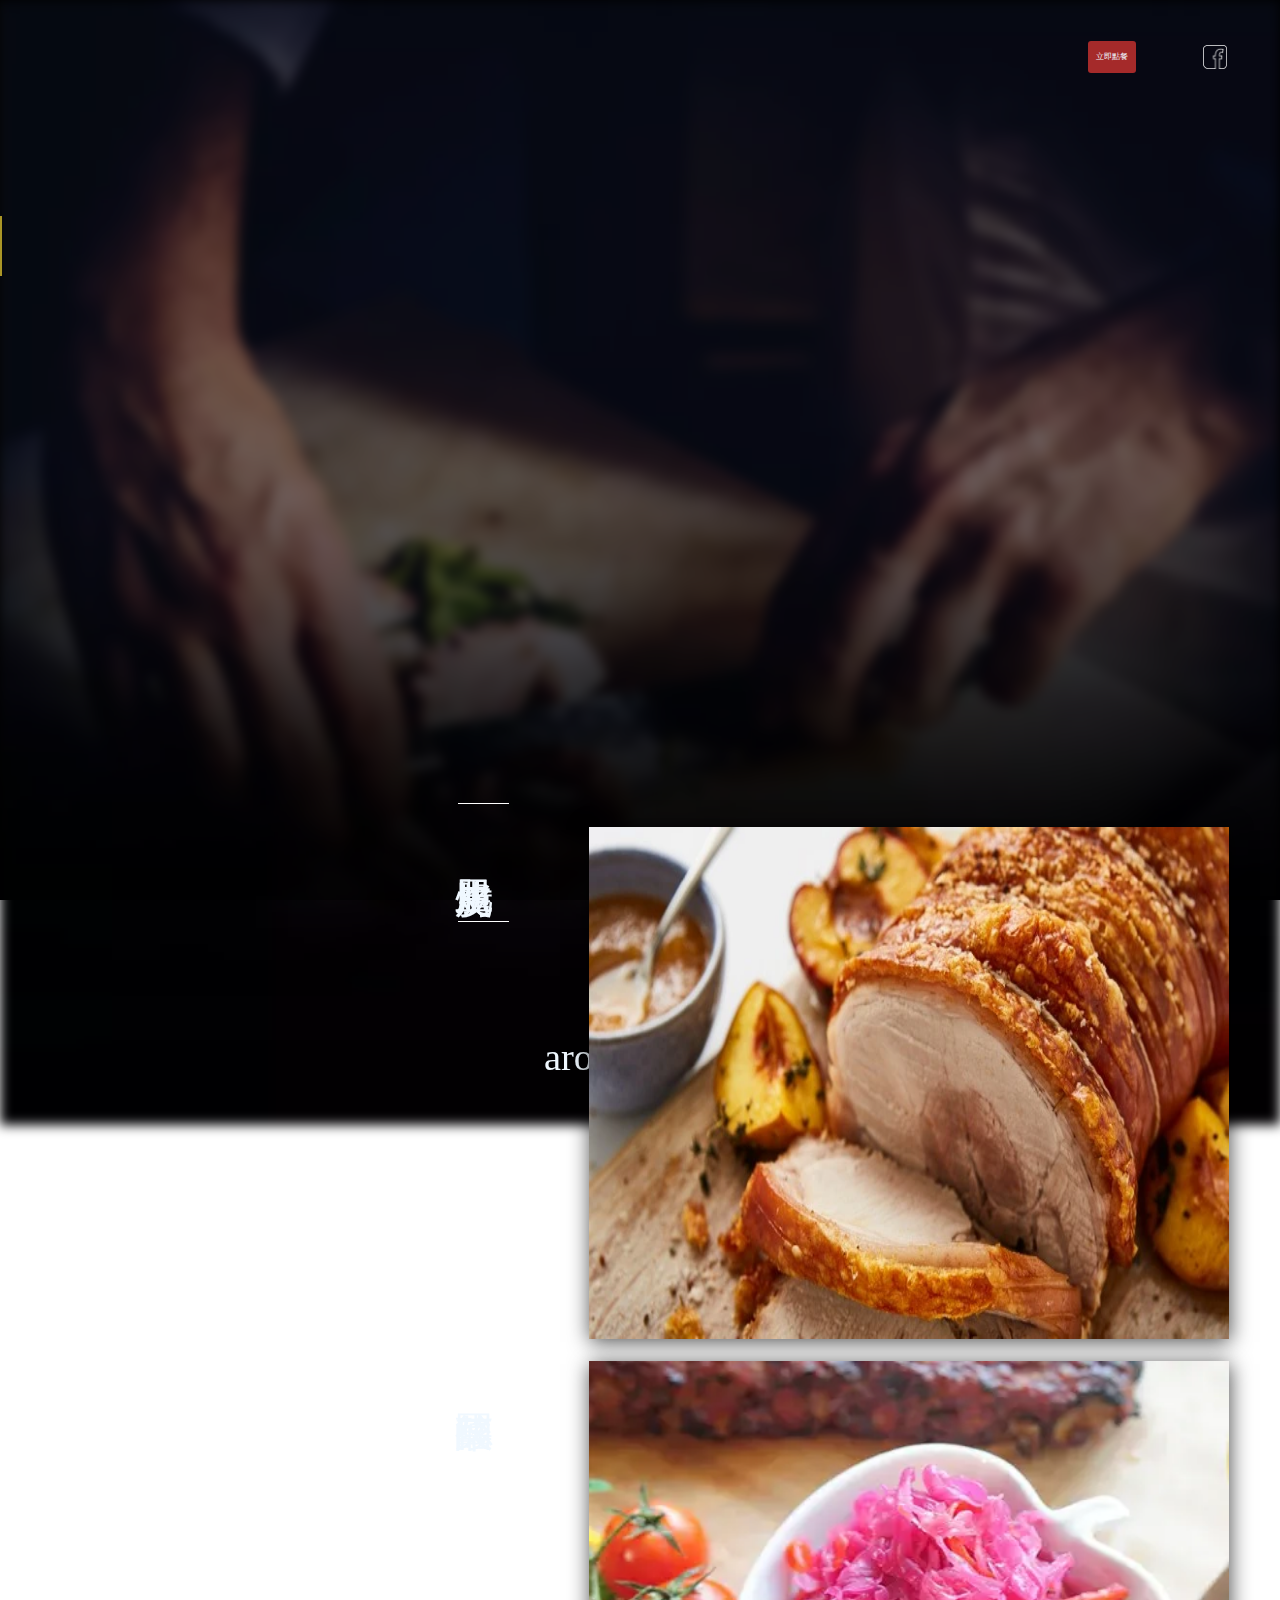
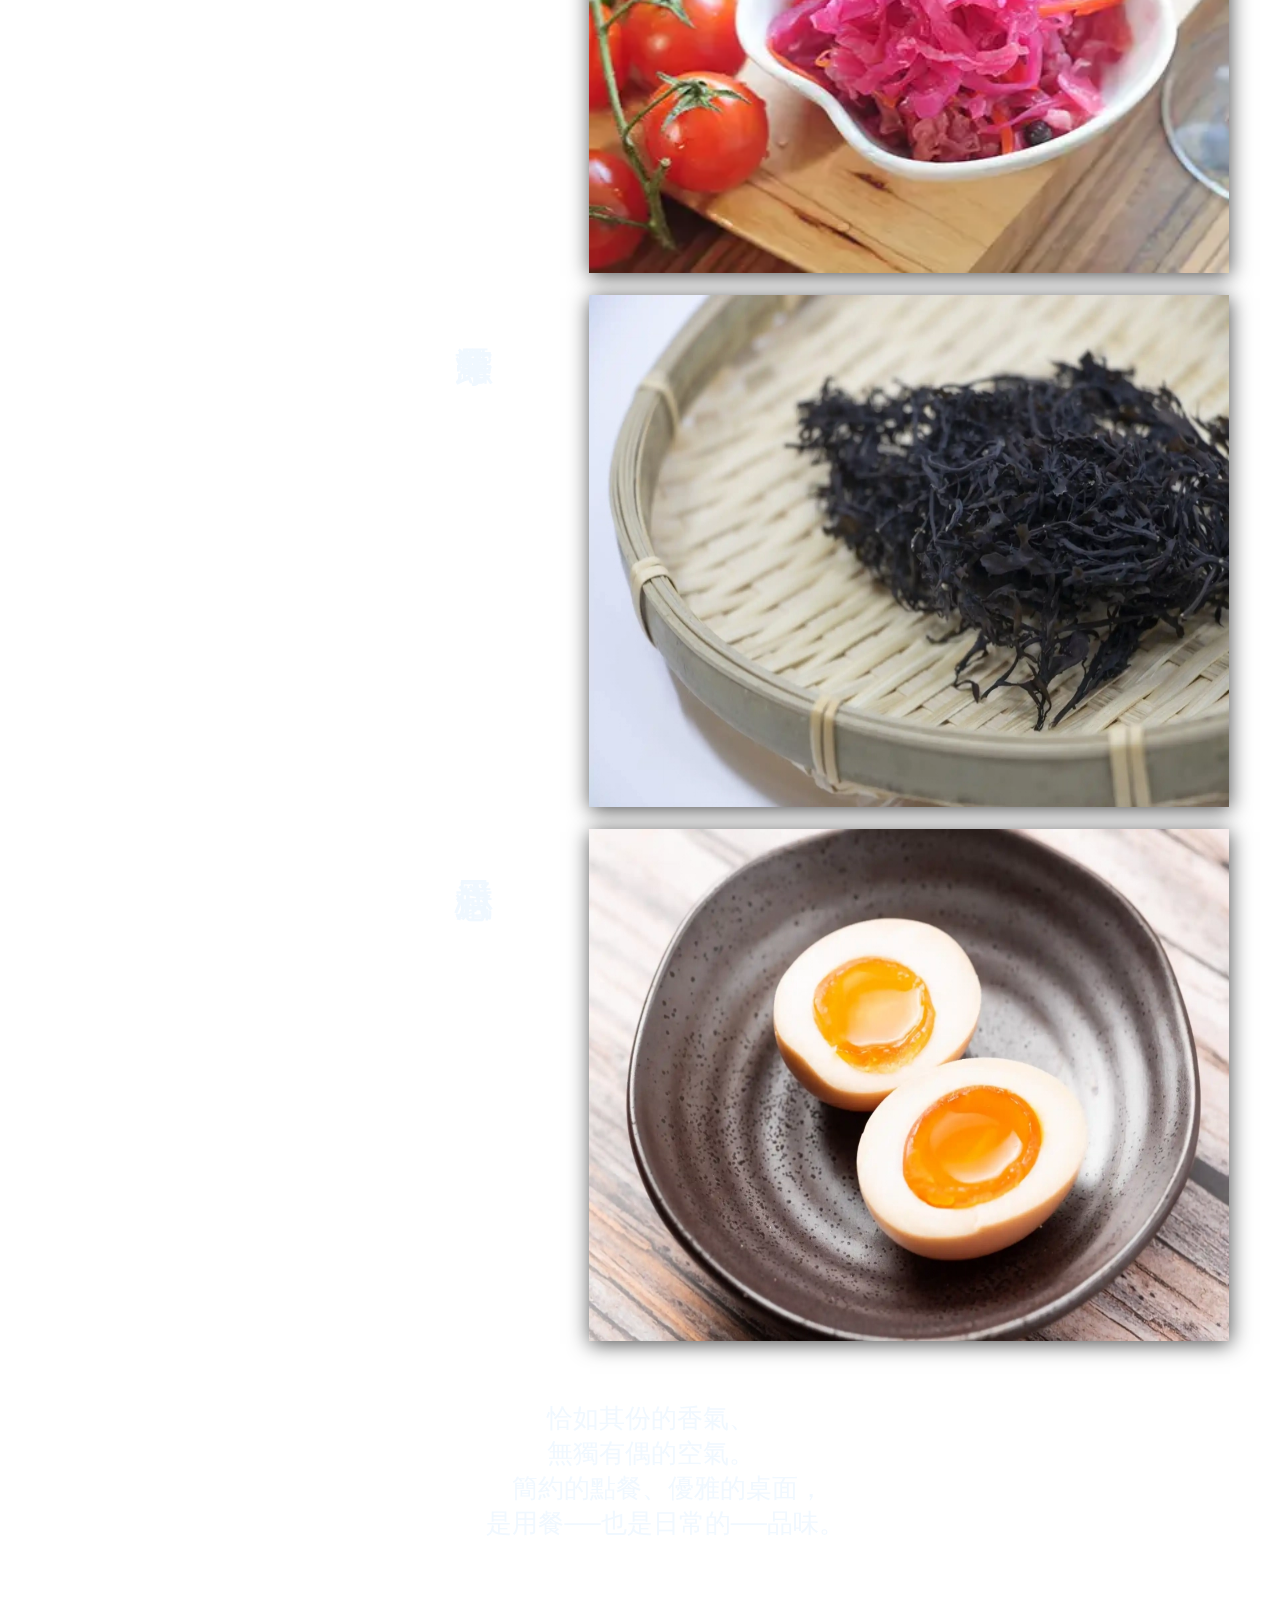
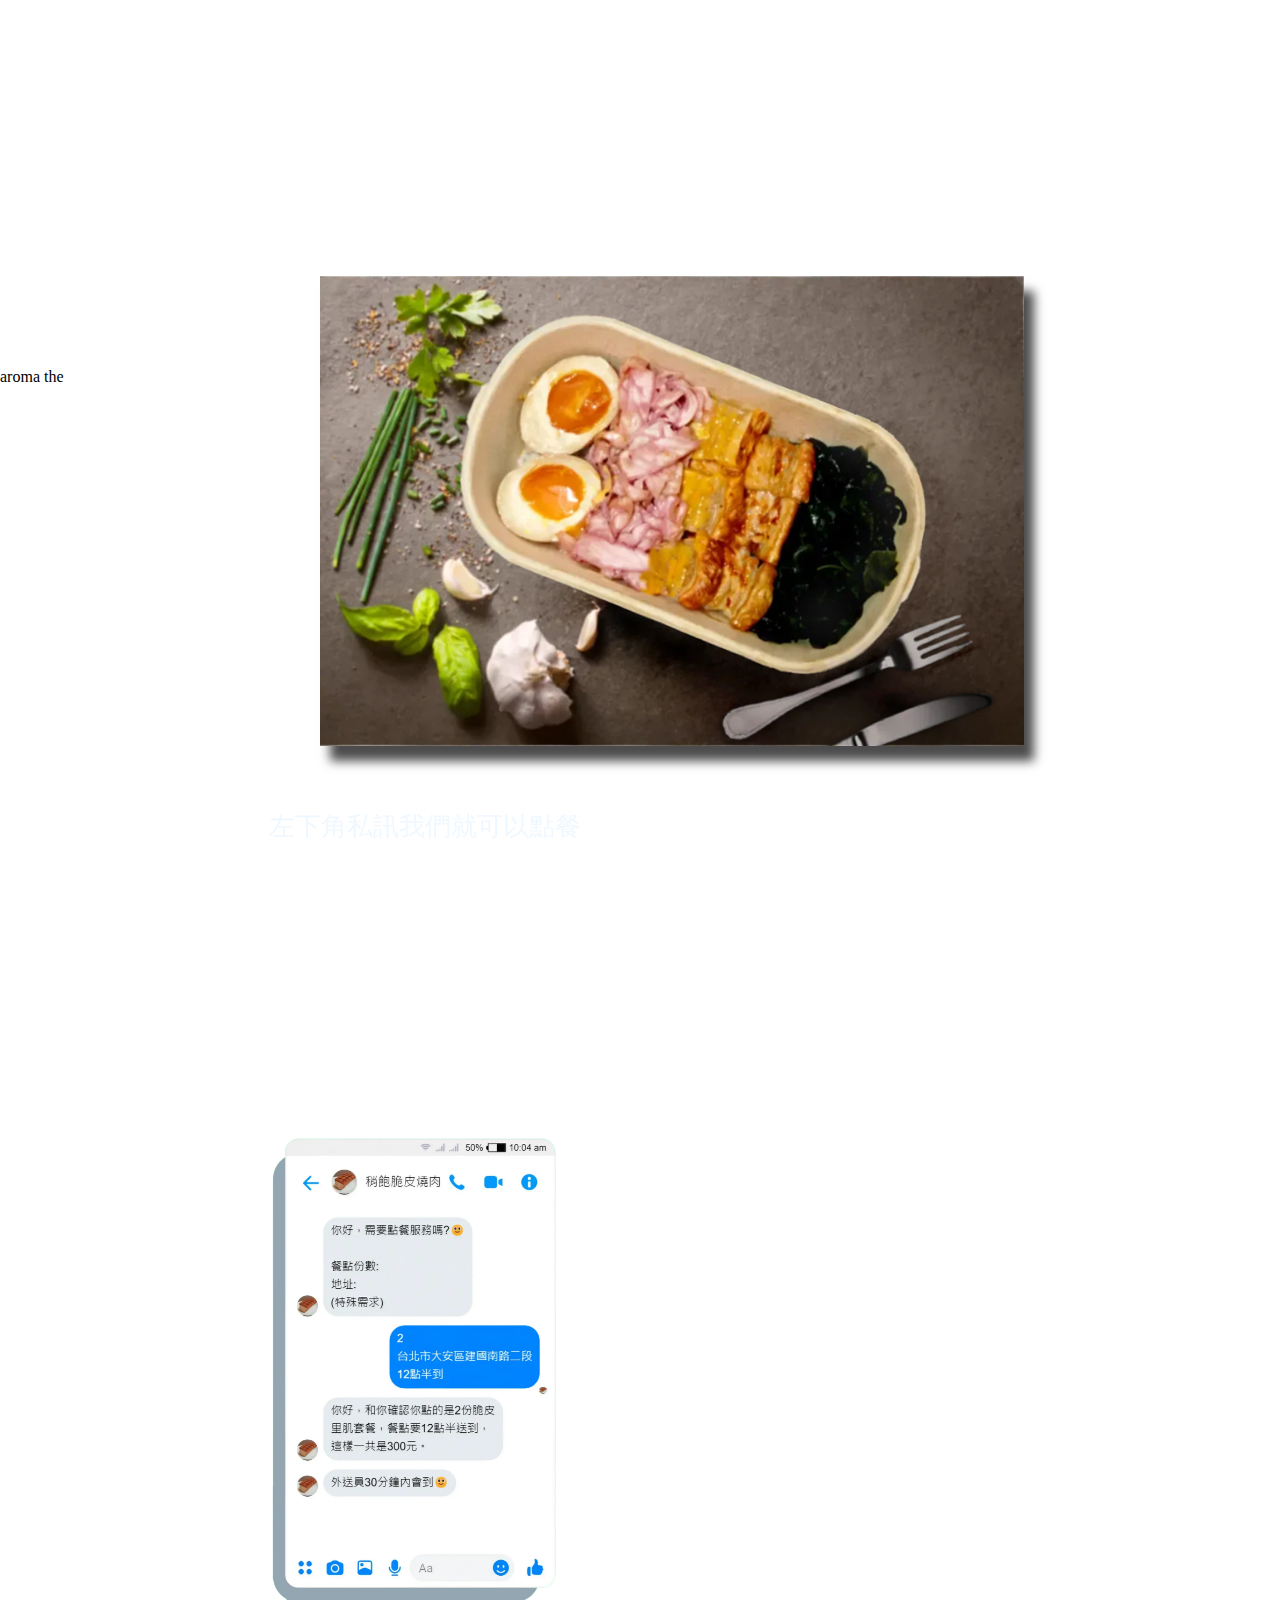
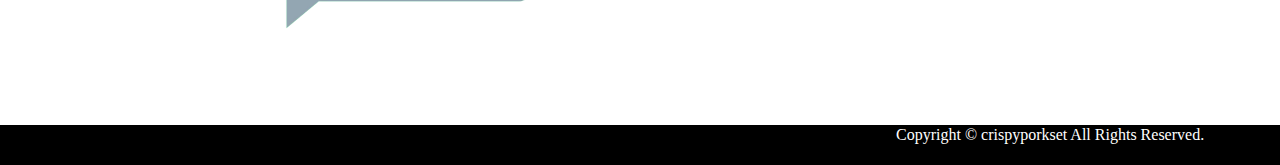
==== index copy.html @ cfdc76e2 "css index更改。原版都有備份" ====
<!DOCTYPE html>
<html lang="en">


<head>
    <!-- Google tag (gtag.js) -->
    <script async src="https://www.googletagmanager.com/gtag/js?id=G-239LN472TQ"></script>
    <script>
        window.dataLayer = window.dataLayer || [];
        function gtag() { dataLayer.push(arguments); }
        gtag('js', new Date());

        gtag('config', 'G-239LN472TQ');
    </script>

    <meta charset="UTF-8">
    <meta http-equiv="X-UA-Compatible" content="IE=edge">
    <meta name="viewport" content="width=device-width, initial-scale=1.0">
    <meta name="description" content="三十分鐘內外送到府，讓每個客人都可以享用剛出爐的完美金黃脆皮燒肉!">
    <meta name="viewport" content="height=device-height, 
                      width=device-width, initial-scale=1.0, 
                      minimum-scale=1.0, maximum-scale=1.0, 
                      user-scalable=no, target-densitydpi=device-dpi">
    <!-- 這一大串是因為chrome會讓position fixed的圖片還是會隨著上下滾輪稍微移動一點點、寬度縮到比較小(小於700左右)的時候，上下會有空白。但明明img的長寬已經跟設備的長寬等大，應該要占滿整個畫面。
                        https://stackoverflow.com/questions/44679794/position-fixed-on-chrome-mobile-causing-element-to-move-on-scroll-up-down/51322362#51322362?newreg=ccca2ba641424c5098dd310e383a976b -->
    <title>稍飽脆皮燒肉</title>0
    <link rel="Shortcut icon" href="./網頁標題ICON.png" type="image/x-icon" />
    <link rel="stylesheet" href="./style copy.css">
    <script src="scroll_timeline.js" type="module"></script>


</head>

<body>
    <!-- Messenger 洽談外掛程式 Code -->
    <div id="fb-root"></div>

    <!-- Your 洽談外掛程式 code -->
    <div id="fb-customer-chat" class="fb-customerchat">
    </div>

    <script>
        var chatbox = document.getElementById('fb-customer-chat');
        chatbox.setAttribute("page_id", "102118339478714");
        chatbox.setAttribute("attribution", "biz_inbox");
    </script>

    <!-- Your SDK code -->
    <script>
        window.fbAsyncInit = function () {
            FB.init({
                xfbml: true,
                version: 'v17.0'
            });
        };

        (function (d, s, id) {
            var js, fjs = d.getElementsByTagName(s)[0];
            if (d.getElementById(id)) return;
            js = d.createElement(s); js.id = id;
            js.src = 'https://connect.facebook.net/zh_TW/sdk/xfbml.customerchat.js';
            fjs.parentNode.insertBefore(js, fjs);
        }(document, 'script', 'facebook-jssdk'));
    </script>

    <section class="cover container">
        <img class=" bground_not_blur" id="ele_bg" src="./網頁bg.webp" alt="一位廚師站立著，雙手在砧板上精細的分切著台式燒肉">
    </section>
    <img class="show_logo1" src="./logo 全白.webp" id="ele_logo1"
        alt="燒肉餐廳的logo。是全白的。圖案則是一條簡單的s型的曲線呈舞動之勢，騰於兩圈漣漪之上。整體是一個單純乾淨的圖形，而型態卻隱含著動感。在動靜的制衡中呈現中華文化含蓄的美感、抑之顯之的訊息傳遞手法。">
    <div class="black_not_overlay" id="ele_overlay"></div>
    <div class="show_start_your_order_text" id="ele_start_your_order_text">餐點展示</div>


    <a href="https://www.facebook.com/crispyporkset">
        <img class="fbicon" src="./fb logo white.webp" alt="白色的幾何線條fb圖標，點擊這裡就可以連結至我們的粉專。"></button>
    </a>
    <a id="anchor_button" href="#the_order_page">
        <div class="anchor_button_order_page">立即點餐</div>
    </a>

    <div class="show_scroll_text_vertical" id="ele_scroll_text">scroll</div>
    <div class="pls_scroll_down" id="ele_downwardline"> </div>


    <div class="parser"></div>

    <!--滑到這個地方，背景要套用不錯黑的overlay 透明度降低-->

    <section class="showcasetoptext container">
        <p class="showcase_toptext">aroma the</p>
        <div class="showcase_toptext_line"></div>
    </section>

    <section class="showcase container">
        <img class="showcase_pic" src="./豬里肌.webp" alt="溫暖的自然光灑在窗邊的砧板上。砧板上放著剛烤好分切的脆皮烤里肌，旁邊放著一碗咖啡色的燒肉沾醬與烤桃子。">
        <div class="showcase_text_line"></div>
        <p class="showcase_text">脆皮烤里肌</p>
        <div class="showcase_text_line2"></div>
        </div>



        <img class="showcase_pic" src="./水平裁切酸菜.webp" alt="艷粉色的德國酸菜盛在白色的器皿中勾起人的食慾。一旁擺設著表面晶瑩反光的一串番茄">
        <div class="showcase_text_line"></div>
        <p class="showcase_text">德國酸菜</p>
        <div class="showcase_text_line2"></div>
        </div>


        <img class="showcase_pic" src="./海帶芽.webp" alt="竹篩網上放著乾的海帶芽。白色的背景與之搭配，給人一種簡潔的感覺">
        <div class="showcase_text_line"></div>
        <p class="showcase_text">魚露海帶芽</p>
        <div class="showcase_text_line2"></div>
        </div>


        <img class="showcase_pic" src="./溏心蛋.webp" alt="木桌上黑色的釉烤陶碗盛裝著兩瓣醣心蛋，濃稠的蛋黃反射著光芒，看起來金黃可口。">
        <div class="showcase_text_line"></div>
        <p class="showcase_text">日式溏心蛋</p>
        <div class="showcase_text_line2"></div>
        </div>

    </section>

    <div class="parser1"></div>

    <section class="aroma_the container">
        <!--滑到這個地方，背景要套用全黑overlay，黑色的邊角弄柔和以過度-->
        <div class="aroma_the_page_tittle">aroma the</div>
        <p class="aroma_the_page_text">
            恰如其份的香氣、<br />
            無獨有偶的空氣。<br />
        </p>
        <p class="aroma_the_page_text2">
            簡約的點餐、優雅的桌面，<br />

        </p>

        <p class="aroma_the_page_text3">

            是用餐──也是日常的──品味。<br />
        </p>

    </section>

    <section class="wholeset container">
        <img class="whole_set_img" src="./組合10.webp"
            alt="高雅的純色灰石桌上擺著具有舒適觸感的木纖維餐盒。餐盒裡裝著上面展示過的所有料理，共同組成一個餐盒。由左到右分別是兩瓣溏心蛋、粉色的德國酸菜、兩排的切成片狀方便實用的脆皮燒肉、海帶芽。桌面上還擺設著、隨意地妝點著綠色的香料與幾瓣白色的大蒜。">
    </section>

    <div class="parser2"></div>

    <section class="orderpage container" id="the_order_page">

        <img class="messanger_example" src="./有對話泡泡的messanger.webp" width="43%"
            alt="透過展示一個messanger的對話紀錄來示範給客人應如何傳訊息點餐。點餐的範例是:2(份數)、台北市大安區建國南路二段(地址)、12點半到(特殊需求，沒有填時間會預設您想我們現點現送)">
        <div class="dm_us_to_order">左下角私訊我們就可以點餐</div>
        <div class="price_text">餐盒一份150$，免外送費。</div>

    </section>

    <div>
        <div class="foot">Copyright © crispyporkset All Rights Reserved.</div>
    </div>
</body>

</html>
---- style copy.css ----
* {
    margin: 0;
    padding: 0;
    scroll-behavior: smooth;
    max-width: 100%;

    /*讓跳轉anchor的時候是滑下去的 而不是直接跳轉*/
}

.container {}




/*ctrl + 滾輪的那種放大 是會很大程度影響排版的。 如果看到liverserver上面
有異樣，要記得先檢查放大比例是不是100。 不然程式碼調半天白搭。*/


/*refresh 幾次之後 每次refresh都會自動跳到anchor連結的order page。*/
/*重作logo 因為上下文字顏色不一樣 這次記得準備好方便調色的版本? 或至少黑白色都要做*/




.fb-customerchat {
    /*改位置資訊看起來是沒甚麼用。 可能還是只會依照fb的數據去改*/
    position: relative;
    left: 600px;
}

.cover {
    width: 100vw;
    max-width: 100%;
    height: 100vh;
    background-color: black;
    position: fixed;
    top: 0;

}


.bground_not_blur {
    width: 100vw;
    height: auto;
    opacity: 100%;
    position: fixed;
    top: 0vh;


    filter: blur(6px);
    animation-duration: 0.7s;
    animation-name: blur_out_bg;
    animation-fill-mode: forwards;
}

@keyframes blur_out_bg {
    from {
        filter: blur(6px);

    }

    to {
        filter: blur(0px);
    }
}

.bground_blur {
    width: 100vw;
    height: auto;
    position: fixed;
    top: 0;
    opacity: 100%;
    animation-duration: 0.6s;
    animation-name: blur_in_bg;
    animation-iteration-count: 1;
    animation-fill-mode: forwards;


    opacity: 100%;
    animation-duration: 0.6s;
    animation-name: blur_in_bg;
    animation-iteration-count: 1;
    animation-fill-mode: forwards;
}

@keyframes blur_in_bg {
    from {
        filter: blur(0px);

    }

    to {
        filter: blur(6px);
    }
}


.black_not_overlay {
    position: fixed;
    top: 0px;
    width: 100vw;
    height: 100vh;

    opacity: 50%;
    background-color: black;
    animation-name: fade_out_overlay;
    animation-duration: 0.7s;
    animation-delay: 90ms;
    animation-iteration-count: 1;
    animation-fill-mode: forwards;
}


@keyframes fade_out_overlay {
    from {
        opacity: 50%;

    }

    to {
        opacity: 0%;
    }
}

.black_overlay {
    position: fixed;
    top: 0;
    width: 100vw;
    height: 100vh;

    opacity: 0%;
    background-color: black;
    animation-name: fade_in_overlay;
    animation-duration: 0.5s;
    animation-delay: 50ms;
    animation-iteration-count: 1;
    animation-fill-mode: forwards;
}


@keyframes fade_in_overlay {
    from {
        opacity: 0%;

    }

    to {
        opacity: 50%;
    }
}



.show_logo1 {
    position: relative;
    width: 15vw;
    top: -4vw;
    left: -1vw;
    opacity: 0;
    animation-name: fade_in_logo1;
    animation-duration: 0.3s;
    animation-iteration-count: 1;
    animation-fill-mode: forwards;
}


@keyframes fade_in_logo1 {
    from {
        opacity: 0%;

    }

    to {
        opacity: 100%;
    }
}

.not_show_logo1 {
    position: relative;
    width: 15vw;
    top: -4vw;
    left: -1vw;
    animation-name: fade_out_logo1;
    animation-duration: 0.3s;
    animation-iteration-count: 1;
    animation-fill-mode: forwards;
}

@keyframes fade_out_logo1 {
    from {
        opacity: 100%;

    }

    to {
        opacity: 0%;
    }
}

@media screen and (max-width: 768px) {
    .show_logo1 {
        position: relative;
        width: 20vw;
        top: -4vw;
        left: -1vw;
        opacity: 0;
        animation-name: fade_in_logo1;
        animation-duration: 0.3s;
        animation-iteration-count: 1;
        animation-fill-mode: forwards;
    }

    @keyframes fade_in_logo1 {
        from {
            opacity: 0%;

        }

        to {
            opacity: 100%;
        }
    }

    .not_show_logo1 {
        position: relative;
        width: 20vw;
        top: -4vw;
        left: -1vw;
        animation-name: fade_out_logo1;
        animation-duration: 0.3s;
        animation-iteration-count: 1;
        animation-fill-mode: forwards;
    }

    @keyframes fade_out_logo1 {
        from {
            opacity: 100%;

        }

        to {
            opacity: 0%;
        }
    }
}



.fbicon {
    width: 3vw;
    position: fixed;
    top: 4.7vh;
    left: 94vw;
    z-index: 1;

    background-image: url(./Facebook徽標.png);

}



/*字體加粗一些會比較好看。可能是微軟正黑體? 或是直接加粗?*/
.anchor_button_order_page {
    width: 6vw;
    height: 3vw;
    background-color: brown;
    border-radius: 3px;
    position: fixed;
    top: 4.5vh;
    left: 85vw;
    font-size: 1.2vw;
    display: flex;
    justify-content: center;
    align-items: center;
    color: aliceblue;
    z-index: 2;



}

@media screen and (max-width:1280px) {
    .fbicon {
        width: 1.5rem;
        position: fixed;
        top: 5vh;
        left: 94vw;
        background-image: url(./Facebook徽標.png);

    }

    .anchor_button_order_page {
        width: 3rem;
        height: 2rem;
        background-color: brown;
        border-radius: 3px;
        position: fixed;
        top: 4.5vh;
        left: 85vw;
        font-size: 0.5rem;
        display: flex;
        justify-content: center;
        align-items: center;
        color: aliceblue;
        z-index: 20;
    }



}

.anchor_button_order_page:hover {
    color: #fff;
    background-color: #000
}




.show_start_your_order_text {
    position: absolute;
    top: 42.5%;
    left: 50%;
    transform: translate(-50%, -50%);
    color: rgb(252, 252, 252);
    font-size: 4.5vw;
    animation-name: fade_in_start_your_order_text;
    animation-duration: 0.3s;
    animation-iteration-count: 1;
    animation-fill-mode: forwards;
    opacity: 0%;

}



@keyframes fade_in_start_your_order_text {
    from {
        opacity: 0%;

    }

    to {
        opacity: 100%;
    }
}

.not_show_start_your_order_text {
    position: absolute;
    top: 42%;
    left: 50%;
    transform: translate(-50%, -50%);
    color: aliceblue;
    font-size: 4.5vw;
    animation-name: fade_out_start_your_order_text;
    animation-duration: 0.3s;
    animation-iteration-count: 1;
    animation-fill-mode: forwards;
    opacity: 0%;

}




@keyframes fade_out_start_your_order_text {
    from {
        opacity: 100%;

    }

    to {
        opacity: 0%;
    }
}




.pls_scroll_down {
    position: absolute;
    width: 1.5px;
    height: 60px;
    background-color: rgb(170, 150, 38);
    animation-name: going_downward;
    animation-duration: 1.3s;
    animation-delay: 90ms;
    animation-iteration-count: infinite;
}


@keyframes going_downward {
    0% {
        left: 49.3vw;
        bottom: 4%;
        opacity: 0%;
    }



    100% {
        left: 49.3vw;
        bottom: -80px;
        opacity: 100%;
    }
}

.pls_scroll_down_not_showed {
    position: absolute;
    width: 1.5px;
    height: 60px;
    background-color: rgb(170, 150, 38);
    animation-name: scroll_down_not_showed;
    animation-duration: 1.3s;
    animation-delay: 90ms;
    animation-iteration-count: 1;

}

@keyframes scroll_down_not_showed {
    0% {

        opacity: 100%;
    }



    100% {
        opacity: 0%;
    }
}


.show_scroll_text_vertical {
    writing-mode: vertical-lr;
    position: absolute;
    top: 85vh;
    left: 49.3vw;
    transform: translate(-50%, 0%);
    font-size: 1.5rem;

    letter-spacing: 2px;
    color: aliceblue;
    animation-name: show_scroll_text;
    animation-duration: 0.3s;
    animation-iteration-count: 1;
    animation-fill-mode: forwards;
    opacity: 0%;
}


@keyframes show_scroll_text {
    0% {

        opacity: 0%;
    }



    100% {

        opacity: 100%;
    }
}

.not_show_scroll_text_vertical {
    writing-mode: vertical-lr;
    position: absolute;
    top: 85vh;
    left: 49.3vw;
    transform: translate(-50%, 0%);
    font-size: 1.5rem;
    color: aliceblue;
    animation-name: not_show_scroll_text;
    animation-duration: 0.2s;
    animation-iteration-count: 1;
    animation-fill-mode: forwards;
}


@keyframes not_show_scroll_text {
    0% {

        opacity: 100%;
    }



    100% {

        opacity: 0%;
    }
}

.parser {
    padding-bottom: 50%;
}

.parser1 {
    padding-bottom: 45%;
}

/*showcase top text    aroma page text  +  tittle    left長度有問題*/
/*dm us to order也有讓水平需要多滑*/


.showcase_toptext {
    position: absolute;
    width: 500px;
    color: aliceblue;
    font-size: 3vw;
    left: 42.5%;
    top: 115vh;
}

.showcase_toptext_line {
    position: absolute;
    left: 47.2%;
    top: 123vh;
    width: 45px;
    height: 2px;
    background-color: white;

}




.showcase_pic {
    position: relative;
    width: 50vw;
    height: 40vw;
    left: 46vw;
    top: -5vh;
    margin-top: 1rem;
    box-shadow: 1px 3px 20px rgba(0, 0, 0, 0.7);
}

.showcase_text {
    writing-mode: vertical-lr;
    position: relative;
    left: 35vw;
    top: -60vh;
    color: aliceblue;
    font-size: 3vw;
    text-align: center;
}

.showcase_text_line {
    position: relative;
    left: 35.8vw;
    top: -65vh;
    width: 4vw;
    height: 1px;
    background-color: white;

}

.showcase_text_line2 {
    position: relative;
    left: 35.8vw;
    top: -52vh;
    width: 4vw;
    height: 1px;
    background-color: white;
}
}






.aroma_the_page_tittle {

    font-size: 2.5vw;
    position: relative;
    width: 500px;
    top: -65vh;
    left: 44.5vw;
    color: aliceblue;
    padding-bottom: 15px;
}

.aroma_the_page_text {

    font-size: 2vw;
    width: 500px;
    position: relative;
    top: -65vh;
    left: 42.7vw;
    color: aliceblue;

}

.aroma_the_page_text2 {

    font-size: 2vw;
    width: 500px;
    position: relative;
    top: -65vh;
    left: 40vw;
    color: aliceblue;

}

.aroma_the_page_text3 {

    font-size: 2vw;
    width: 500px;
    position: relative;
    top: -65vh;
    left: 38vw;
    color: aliceblue;

}



.whole_set_img {

    /* Set up proportionate scaling */
    width: 55vw;
    height: auto;
    left: 25vw;
    top: -40vh;
    /* Set up positioning */
    position: relative;
    box-shadow: 10px 15px 10px rgba(0, 0, 0, 0.7);
    margin-top: 110px;

}

#the_order_page {
    position: relative;
    top: -100vh;
}



.dm_us_to_order {
    width: 50vw;
    /*我加了width的長度，這樣可以限制div不要突出到右邊，讓網頁需要往右滑*/
    font-size: 2vw;
    position: relative;
    top: 5vh;
    left: 21%;
    color: aliceblue;
}

.messanger_example {
    position: relative;
    top: 100vh;
    left: 11vw;
}



.price_text {
    position: relative;
    width: 30vw;
    top: 90vh;
    left: 32%;
    font-size: 1.5vw;
    color: #fff;

}

.foot {
    position: relative;
    top: 0vh;
    width: 100vw;
    height: 40px;
    background-color: #000;
    color: #fff;
    text-indent: 70vw;
    line-height: 20px;

}



@media screen and (max-width: 768px) {
    .showcase_pic {
        position: relative;
        width: 50vw;
        height: 40vw;
        left: 46vw;
        top: 80vh;
        margin-top: 1rem;
        box-shadow: 1px 3px 20px rgba(0, 0, 0, 0.7);
    }

    .showcase_text {
        writing-mode: vertical-lr;
        position: relative;
        left: 35vw;
        top: 66vh;
        color: aliceblue;
        font-size: 3vw;
        text-align: center;
    }

    .showcase_text_line {
        position: relative;
        left: 35.1vw;
        top: 65vh;
        width: 4vw;
        height: 1px;
        background-color: white;

    }

    .showcase_text_line2 {
        position: relative;
        left: 35.1vw;
        top: 68vh;
        width: 4vw;
        height: 1px;
        background-color: white;
    }

    .aroma_the_page_tittle {

        font-size: 2.5vw;
        position: relative;
        width: 500px;
        top: 65vh;
        left: 44.5vw;
        color: aliceblue;
        padding-bottom: 15px;
    }

    .aroma_the_page_text {

        font-size: 2vw;
        width: 500px;
        position: relative;
        top: 65vh;
        left: 42.7vw;
        color: aliceblue;

    }

    .aroma_the_page_text2 {

        font-size: 2vw;
        width: 500px;
        position: relative;
        top: 65vh;
        left: 40vw;
        color: aliceblue;

    }

    .aroma_the_page_text3 {

        font-size: 2vw;
        width: 500px;
        position: relative;
        top: 65vh;
        left: 38vw;
        color: aliceblue;

    }



    .whole_set_img {

        /* Set up proportionate scaling */
        width: 55vw;
        height: auto;
        left: 25vw;
        top: 70vh;
        /* Set up positioning */
        position: relative;
        box-shadow: 10px 15px 10px rgba(0, 0, 0, 0.7);
        margin-top: 110px;

    }

    #the_order_page {
        position: relative;
        top: -100vh;
    }



    .dm_us_to_order {
        width: 50vw;
        /*我加了width的長度，這樣可以限制div不要突出到右邊，讓網頁需要往右滑*/
        font-size: 2vw;
        position: relative;
        top: 172vh;
        left: 21%;
        color: aliceblue;
    }

    .messanger_example {
        position: relative;
        top: 200vh;
        left: 11vw;
    }

    .price_text {
        position: relative;
        width: 30vw;
        top: 197vh;
        left: 32%;
        font-size: 1.5vw;
        color: #fff;

    }

    .foot {
        position: relative;
        top: 110vh;
        width: 100vw;
        height: 40px;
        background-color: #000;
        color: #fff;
        text-indent: 50vw;
        line-height: 20px;

    }
}

/*11111111111111
11111111111111
11111111111111
11111111111111
11111111111111
11111111111111*/
/*如果顯示上看起來有問題，但是圖片的數據又正常，可以試著點兩下(重開)那個"裝置模擬"的按鈕(變成手機尺寸)，或者ctrl+/- 調整放大比率*/
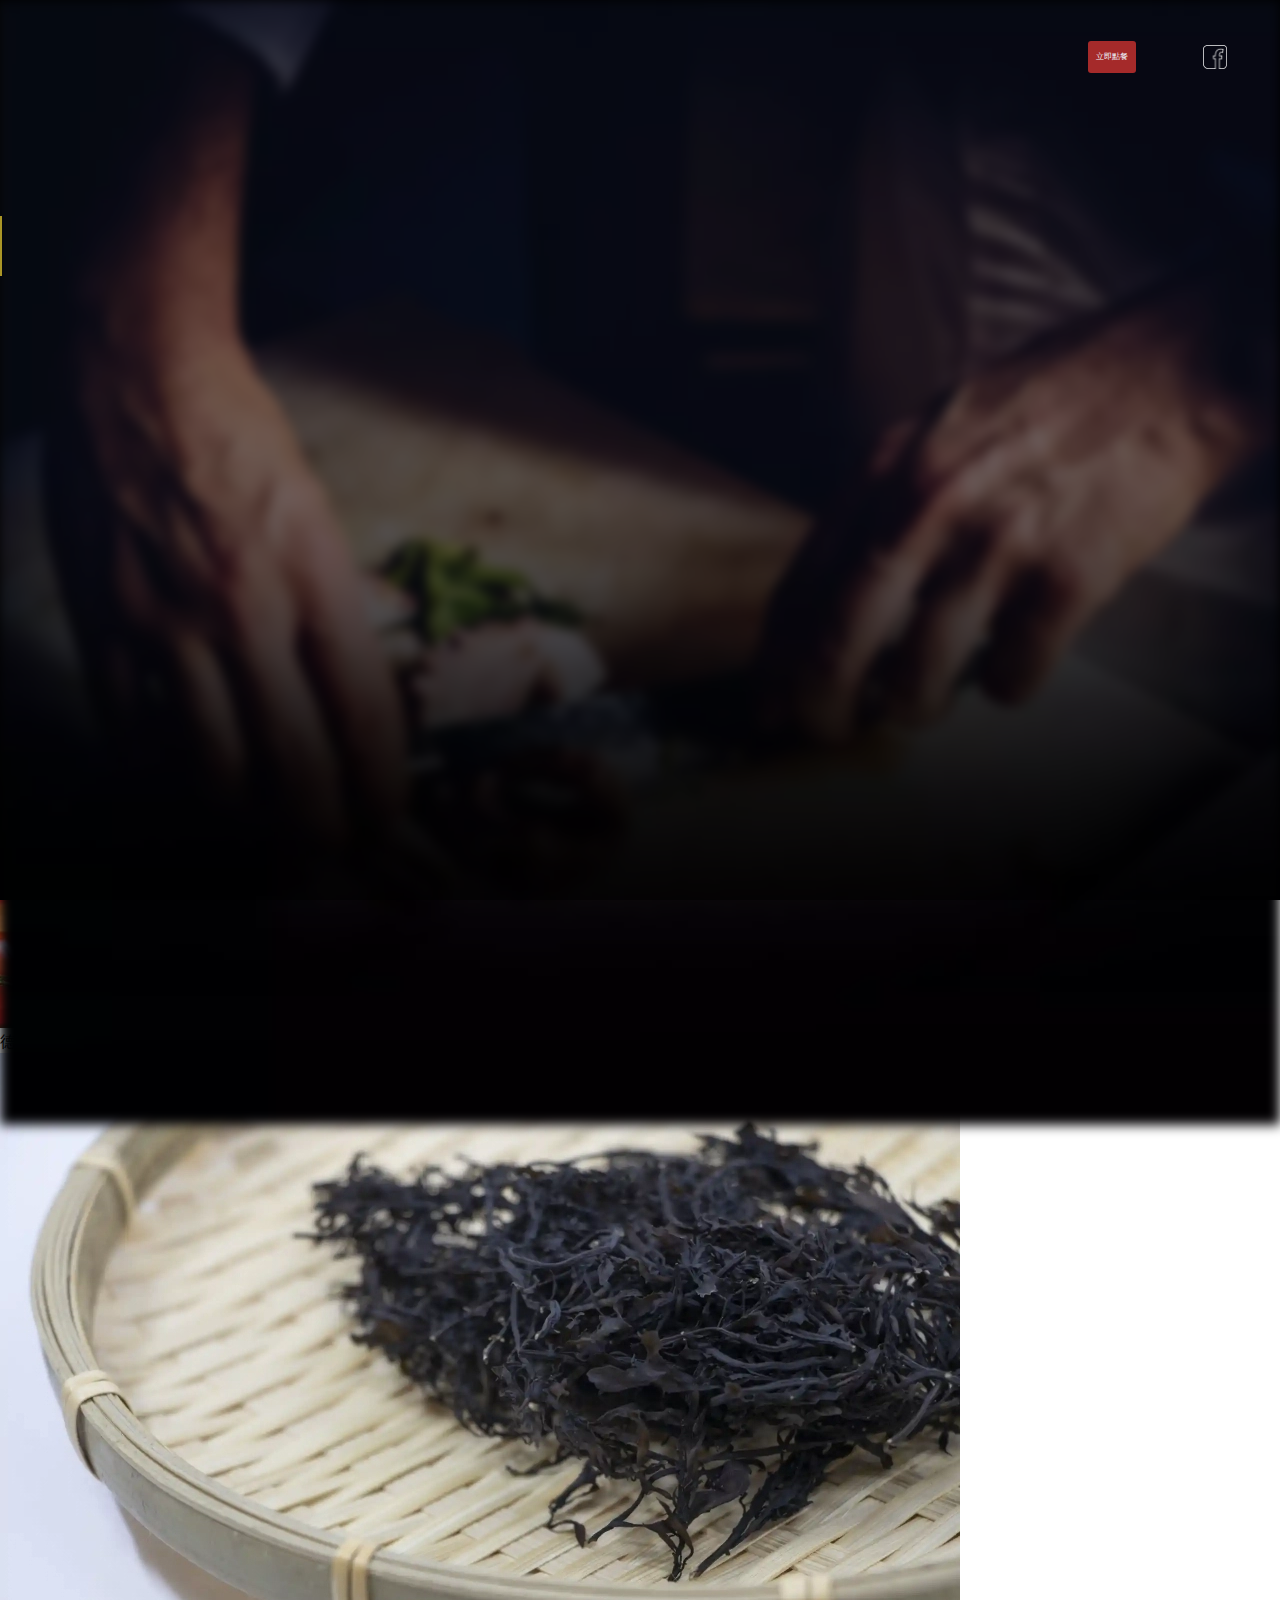
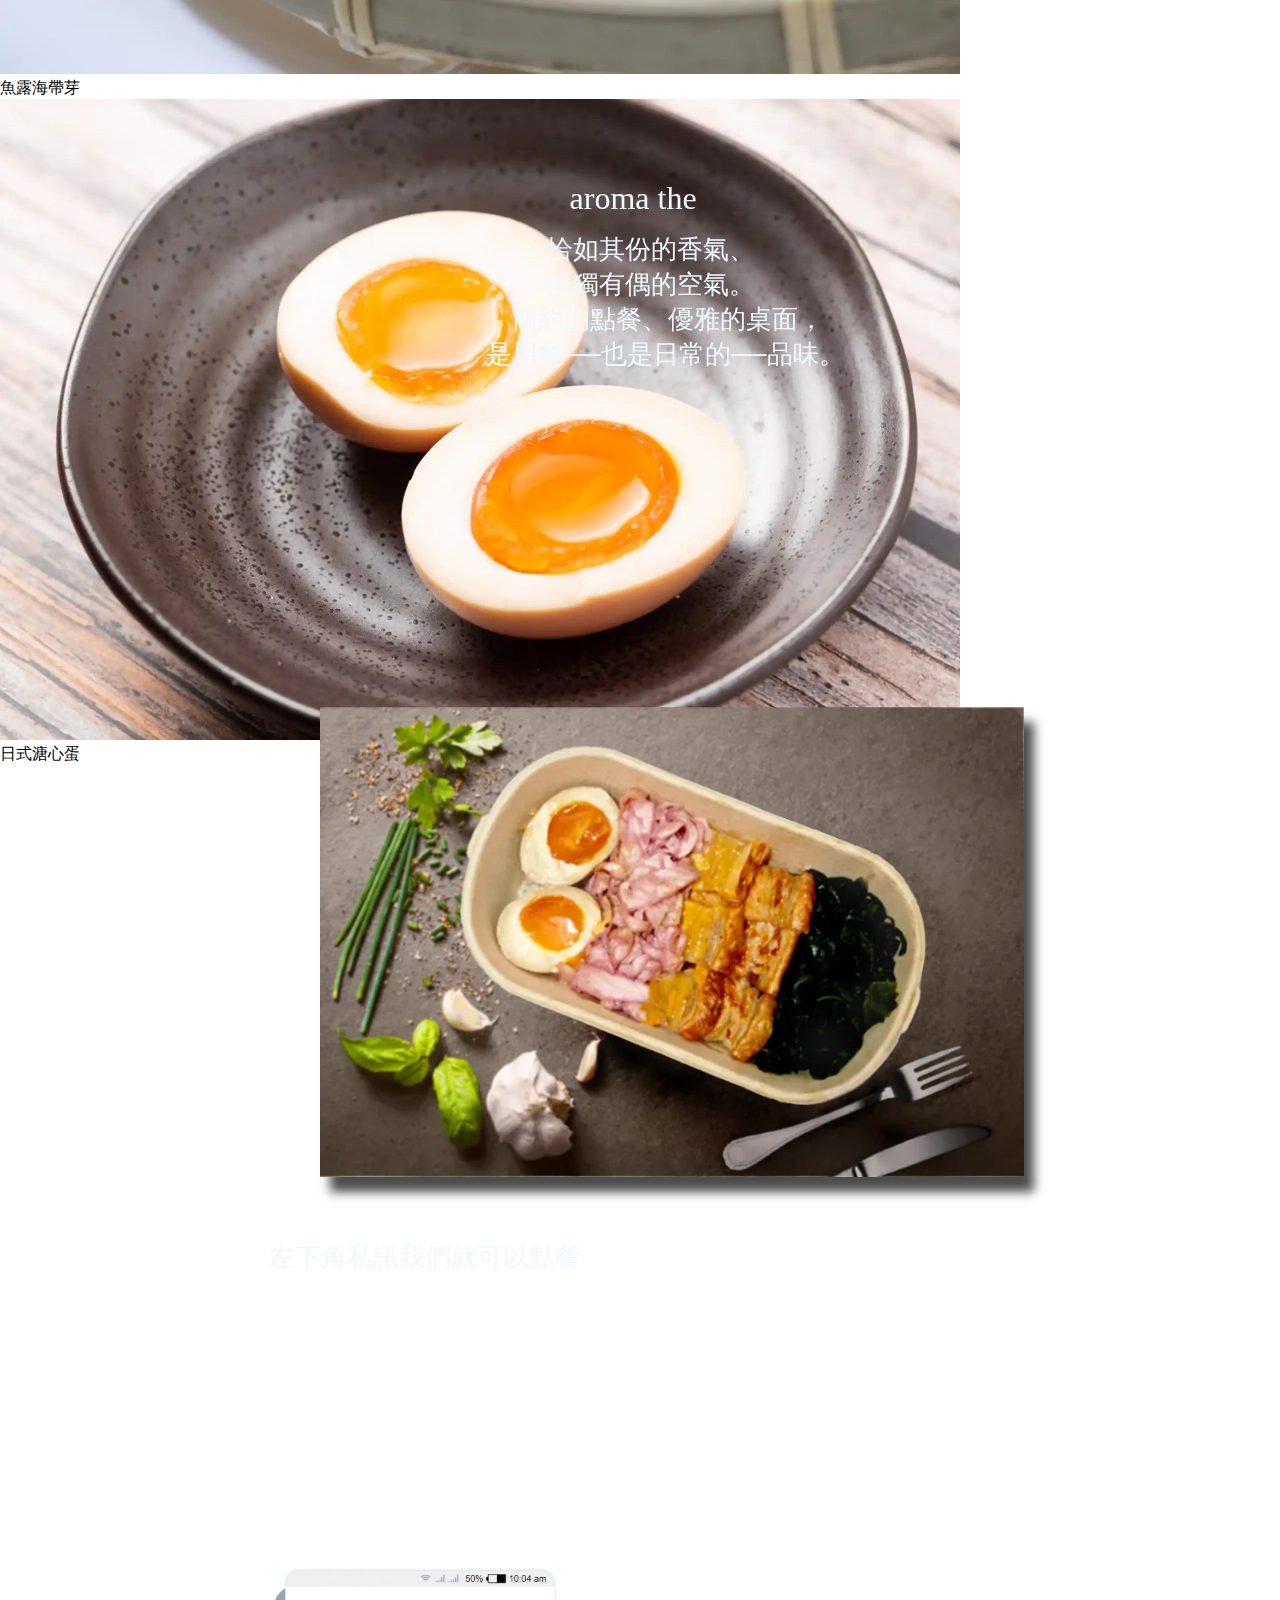
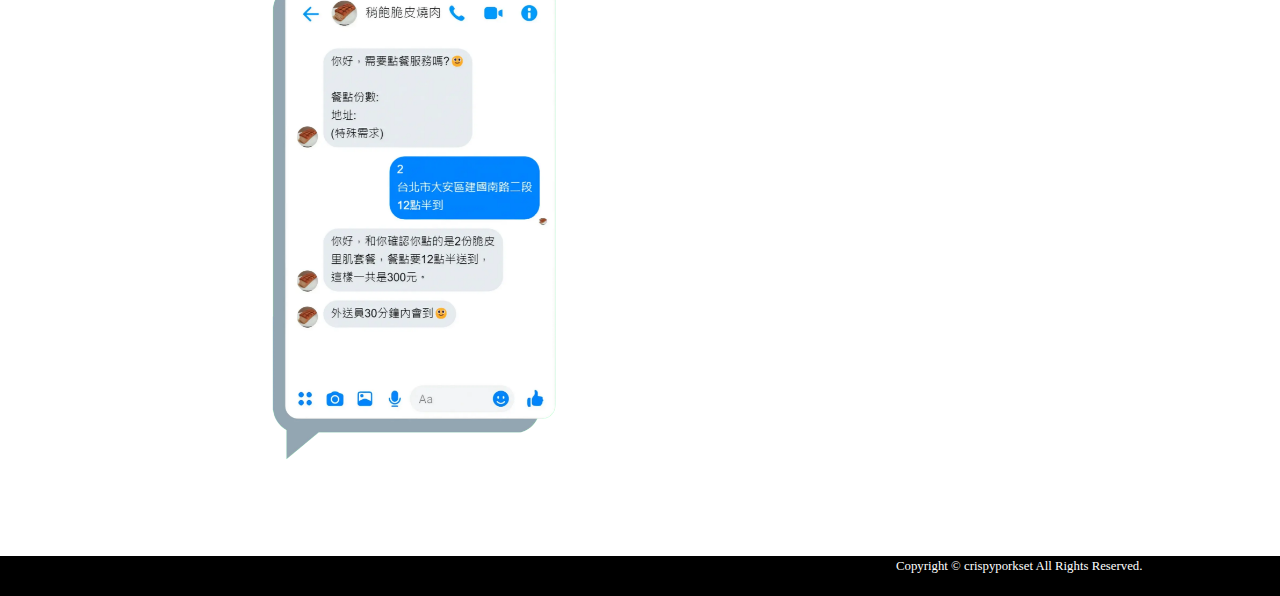
==== commit f1d6fd0a: "1" ====
--- a/index copy.html
+++ b/index copy.html
@@ -13,6 +13,7 @@
         gtag('config', 'G-239LN472TQ');
     </script>
 
+
     <meta charset="UTF-8">
     <meta http-equiv="X-UA-Compatible" content="IE=edge">
     <meta name="viewport" content="width=device-width, initial-scale=1.0">
@@ -24,7 +25,9 @@
     <!-- 這一大串是因為chrome會讓position fixed的圖片還是會隨著上下滾輪稍微移動一點點、寬度縮到比較小(小於700左右)的時候，上下會有空白。但明明img的長寬已經跟設備的長寬等大，應該要占滿整個畫面。
                         https://stackoverflow.com/questions/44679794/position-fixed-on-chrome-mobile-causing-element-to-move-on-scroll-up-down/51322362#51322362?newreg=ccca2ba641424c5098dd310e383a976b -->
     <title>稍飽脆皮燒肉</title>0
-    <link rel="Shortcut icon" href="./網頁標題ICON.png" type="image/x-icon" />
+
+    <link rel="Shortcut" href="./title-icon.webp" type="image/x-icon" />
+
     <link rel="stylesheet" href="./style copy.css">
     <script src="scroll_timeline.js" type="module"></script>
 
--- a/style copy.css
+++ b/style copy.css
@@ -4,11 +4,19 @@
     scroll-behavior: smooth;
     max-width: 100%;
 
+
+
     /*讓跳轉anchor的時候是滑下去的 而不是直接跳轉*/
 }
 
+body,
+html {
+    overflow-x: hidden;
+}
+
+/*一般正常用maxwidth100%就可以處理overflow。上面那段是針對手機板的x-overflow*/
+
 .container {}
-
 
 
 
@@ -492,78 +500,130 @@
     }
 }
 
-.parser {
-    padding-bottom: 50%;
-}
-
-.parser1 {
-    padding-bottom: 45%;
-}
-
-/*showcase top text    aroma page text  +  tittle    left長度有問題*/
-/*dm us to order也有讓水平需要多滑*/
-
-
-.showcase_toptext {
-    position: absolute;
-    width: 500px;
-    color: aliceblue;
-    font-size: 3vw;
-    left: 42.5%;
-    top: 115vh;
-}
-
-.showcase_toptext_line {
-    position: absolute;
-    left: 47.2%;
-    top: 123vh;
-    width: 45px;
-    height: 2px;
-    background-color: white;
-
-}
-
-
-
-
-.showcase_pic {
-    position: relative;
-    width: 50vw;
-    height: 40vw;
-    left: 46vw;
-    top: -5vh;
-    margin-top: 1rem;
-    box-shadow: 1px 3px 20px rgba(0, 0, 0, 0.7);
-}
-
-.showcase_text {
-    writing-mode: vertical-lr;
-    position: relative;
-    left: 35vw;
-    top: -60vh;
-    color: aliceblue;
-    font-size: 3vw;
-    text-align: center;
-}
-
-.showcase_text_line {
-    position: relative;
-    left: 35.8vw;
-    top: -65vh;
-    width: 4vw;
-    height: 1px;
-    background-color: white;
-
-}
-
-.showcase_text_line2 {
-    position: relative;
-    left: 35.8vw;
-    top: -52vh;
-    width: 4vw;
-    height: 1px;
-    background-color: white;
-}
+@media screen and (max-width:768px) {
+    .show_scroll_text_vertical {
+        writing-mode: vertical-lr;
+        position: absolute;
+        top: 80vh;
+        left: 49.3vw;
+        transform: translate(-50%, 0%);
+        font-size: 1.5rem;
+
+        letter-spacing: 2px;
+        color: aliceblue;
+        animation-name: show_scroll_text;
+        animation-duration: 0.3s;
+        animation-iteration-count: 1;
+        animation-fill-mode: forwards;
+        opacity: 0%;
+    }
+
+
+
+    .not_show_scroll_text_vertical {
+        writing-mode: vertical-lr;
+        position: absolute;
+        top: 80vh;
+        left: 49.3vw;
+        transform: translate(-50%, 0%);
+        font-size: 1.5rem;
+        color: aliceblue;
+        animation-name: not_show_scroll_text;
+        animation-duration: 0.2s;
+        animation-iteration-count: 1;
+        animation-fill-mode: forwards;
+    }
+
+    @keyframes going_downward {
+        0% {
+            left: 49.3vw;
+            bottom: 8%;
+            opacity: 100%;
+        }
+
+
+
+        100% {
+            left: 49.3vw;
+            bottom: -20px;
+            opacity: 50%;
+        }
+
+
+    }
+
+    .parser {
+        padding-bottom: 50%;
+    }
+
+    .parser1 {
+        padding-bottom: 45%;
+    }
+
+    /*showcase top text    aroma page text  +  tittle    left長度有問題*/
+    /*dm us to order也有讓水平需要多滑*/
+
+
+    .showcase_toptext {
+        position: absolute;
+        width: 500px;
+        color: aliceblue;
+        font-size: 3vw;
+        left: 42.5%;
+        top: 115vh;
+    }
+
+    .showcase_toptext_line {
+        position: absolute;
+        left: 47.2%;
+        top: 123vh;
+        width: 45px;
+        height: 2px;
+        background-color: white;
+
+    }
+
+
+
+
+    .showcase_pic {
+        position: relative;
+        width: 50vw;
+        height: 40vw;
+        left: 46vw;
+        top: -5vh;
+        margin-top: 1rem;
+        box-shadow: 1px 3px 20px rgba(0, 0, 0, 0.7);
+    }
+
+    .showcase_text {
+        writing-mode: vertical-lr;
+        position: relative;
+        left: 35vw;
+        top: -60vh;
+        color: aliceblue;
+        font-size: 3vw;
+        text-align: center;
+    }
+
+    .showcase_text_line {
+        position: relative;
+        left: 35.8vw;
+        top: -65vh;
+        width: 4vw;
+        height: 1px;
+        background-color: white;
+
+    }
+
+    .showcase_text_line2 {
+        position: relative;
+        left: 35.8vw;
+        top: -52vh;
+        width: 4vw;
+        height: 1px;
+        background-color: white;
+    }
 }
 
 
@@ -673,6 +733,7 @@
     height: 40px;
     background-color: #000;
     color: #fff;
+    font-size: 1vw;
     text-indent: 70vw;
     line-height: 20px;
 
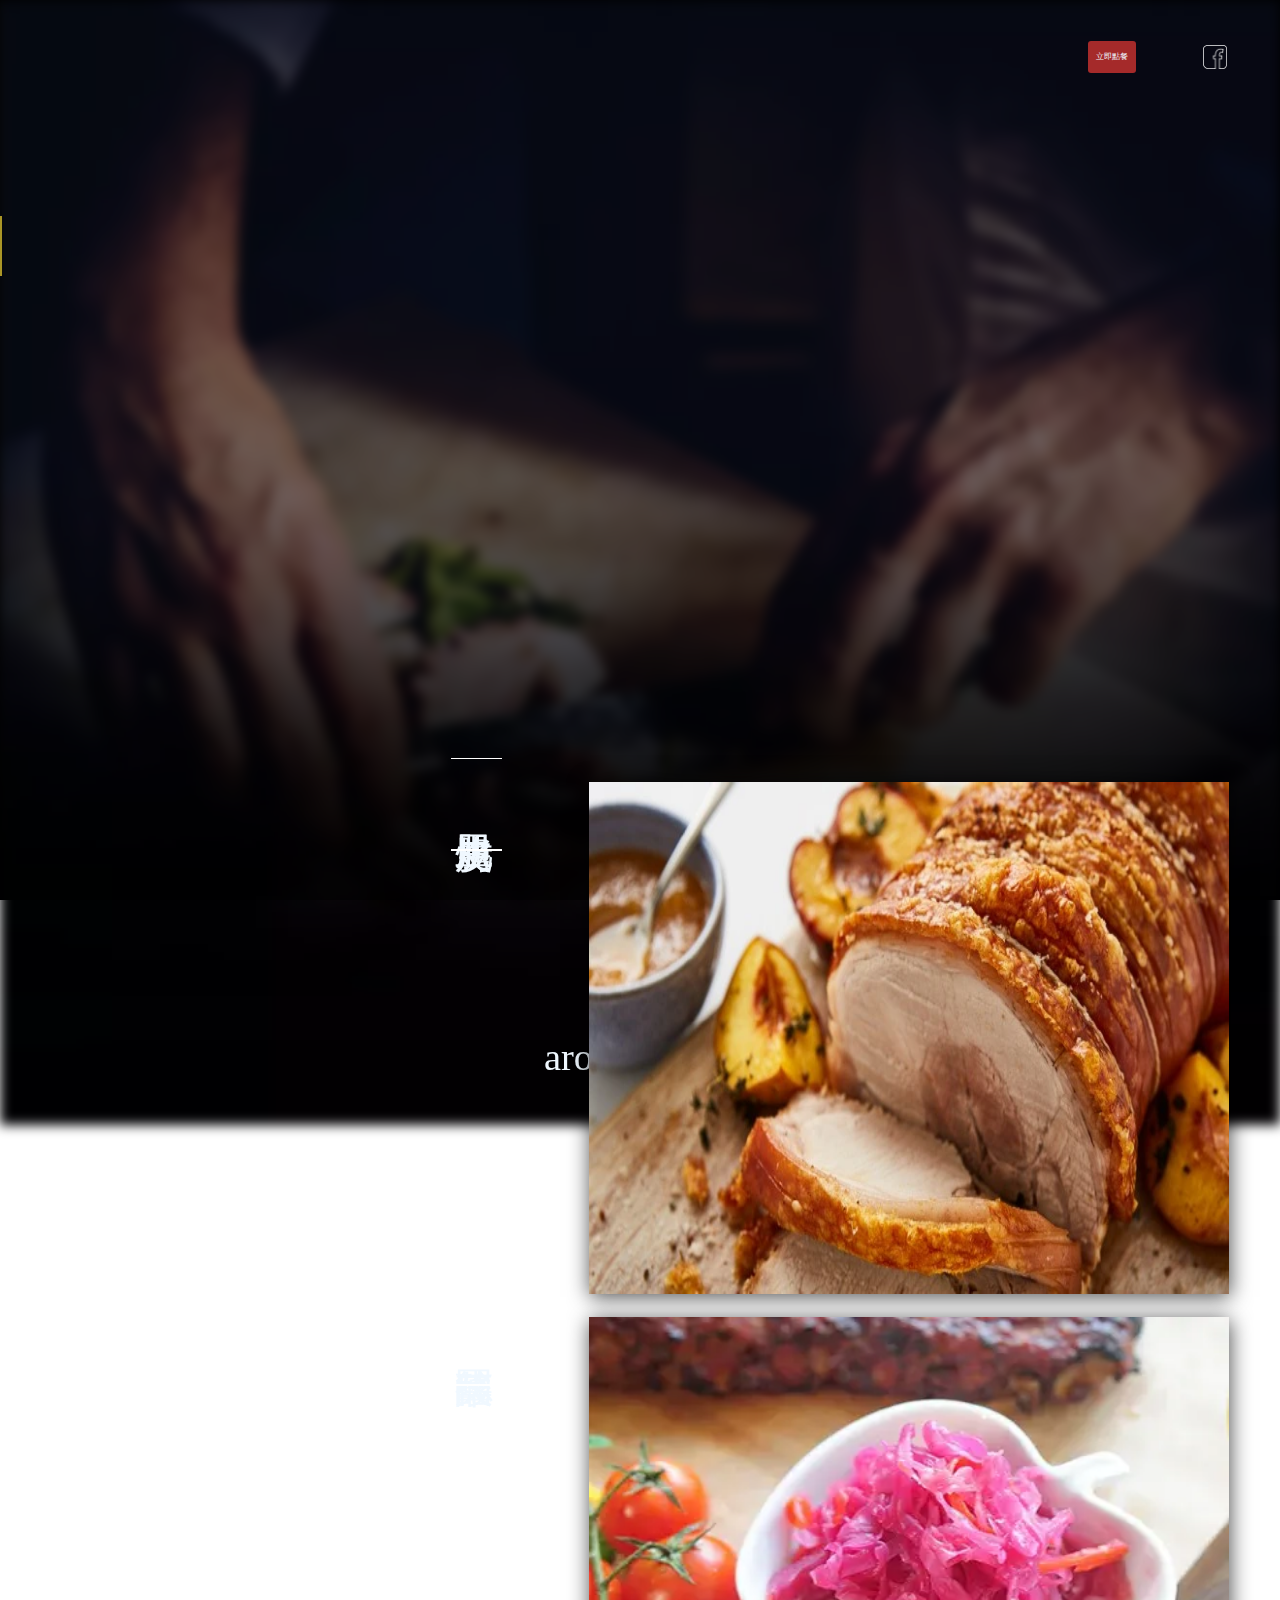
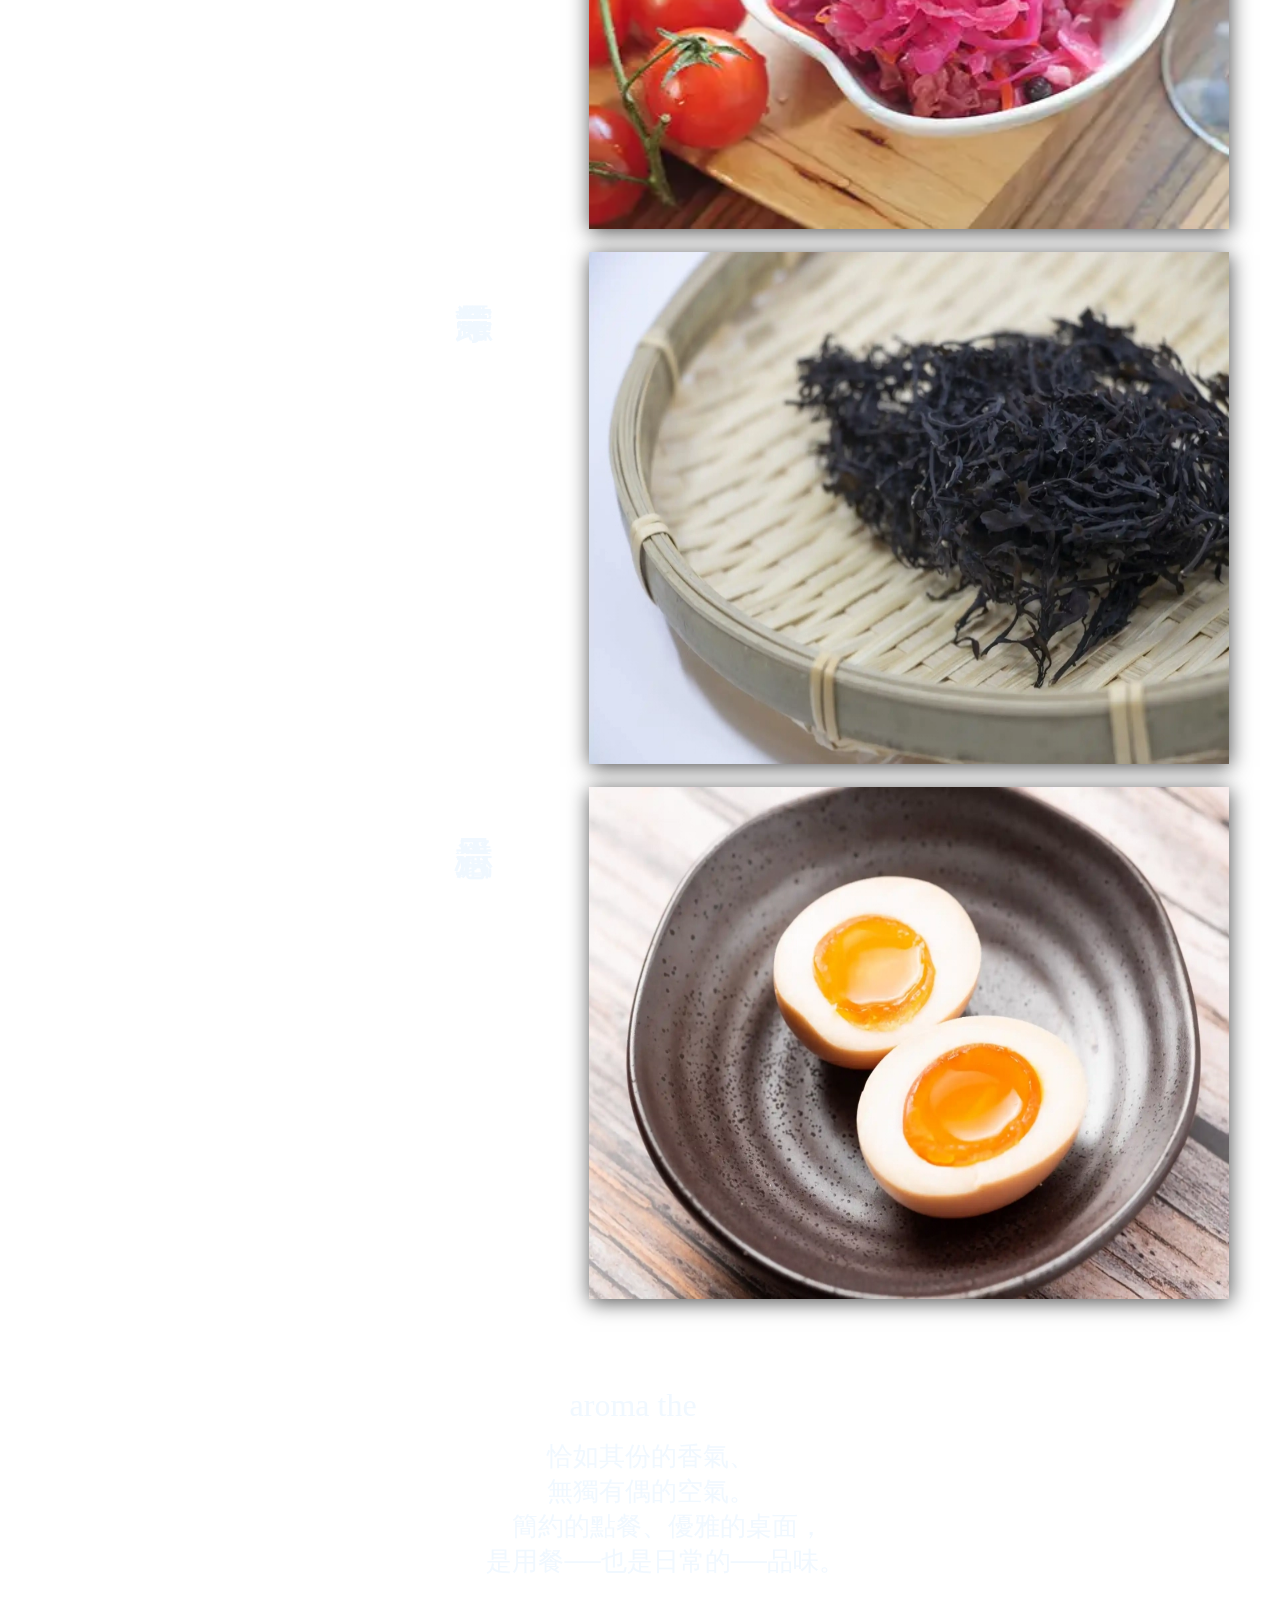
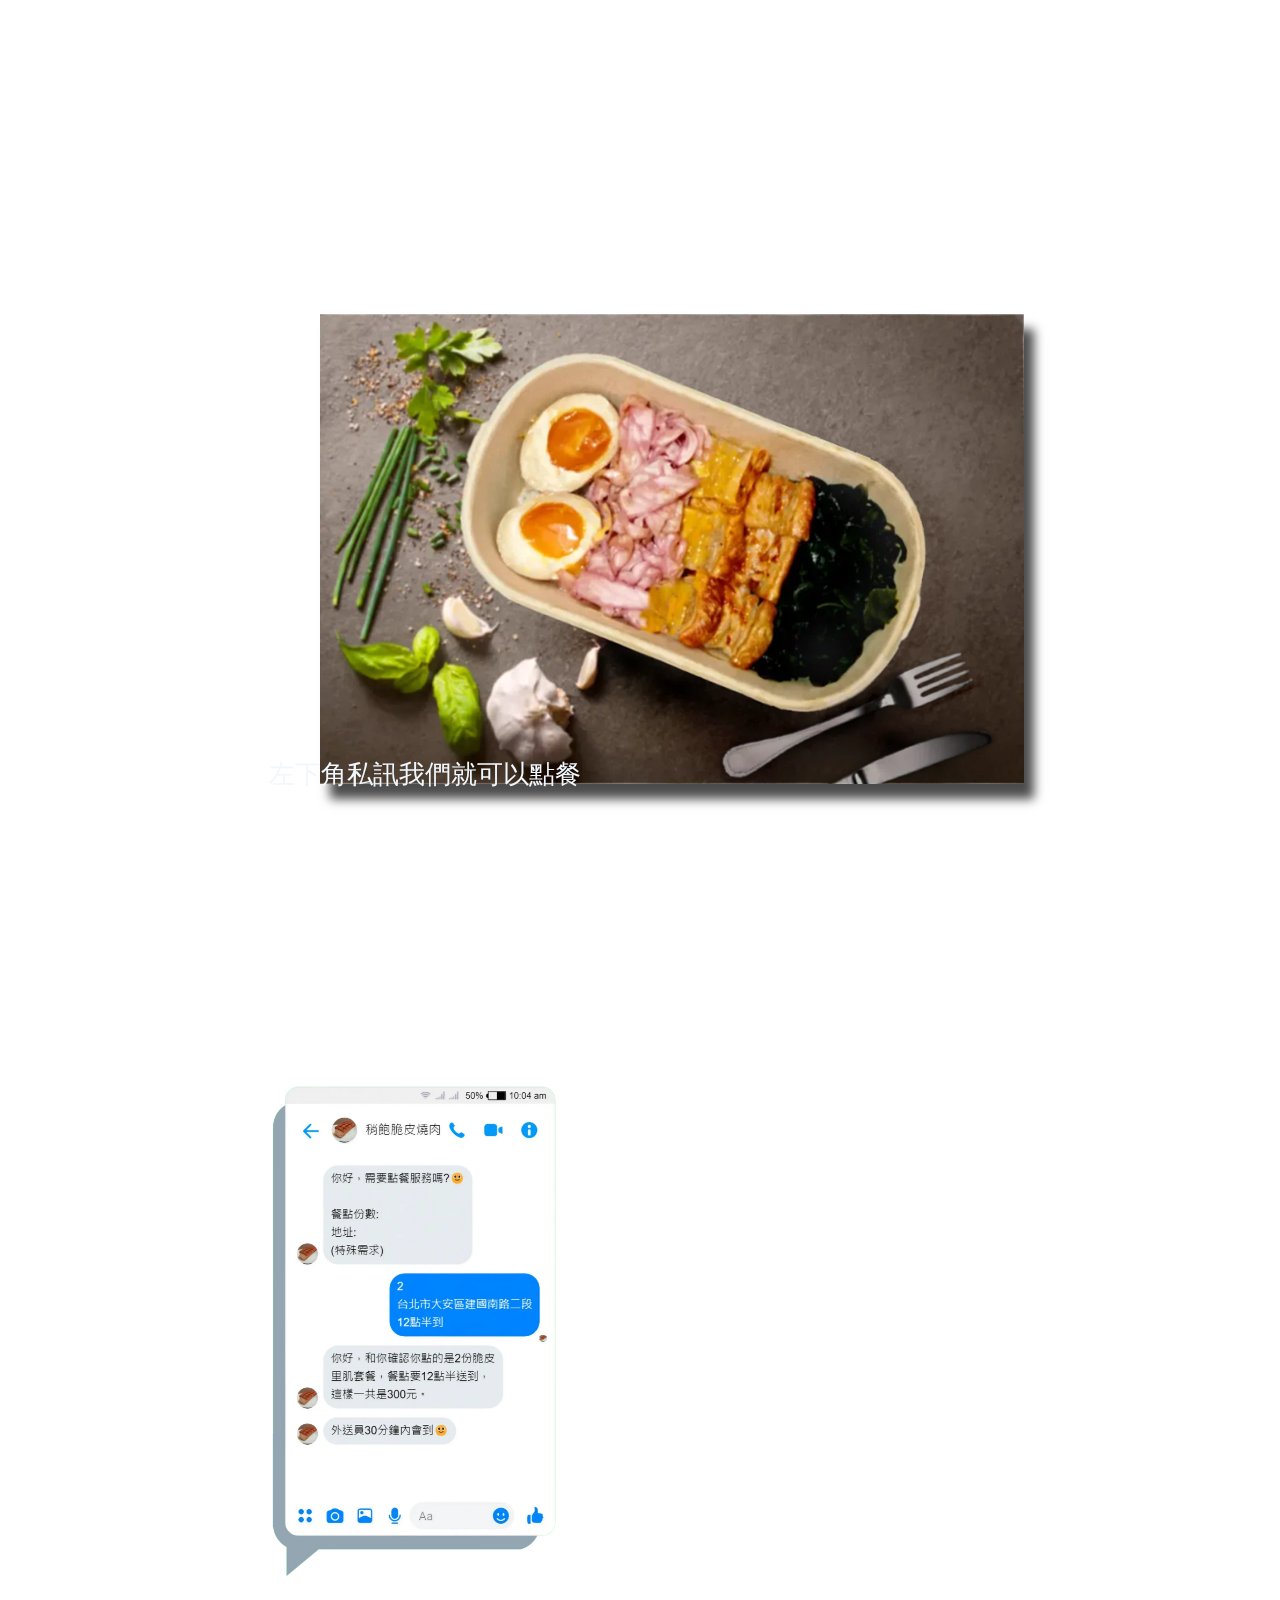
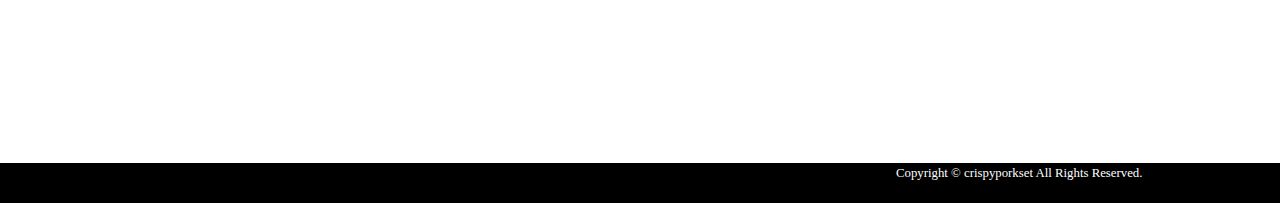
==== commit 6714cbd4: "1" ====
--- a/index copy.html
+++ b/index copy.html
@@ -155,13 +155,13 @@
     <div class="parser2"></div>
 
     <section class="orderpage container" id="the_order_page">
+    </section>
+    <img class="messanger_example" src="./有對話泡泡的messanger.webp" width="43%"
+        alt="透過展示一個messanger的對話紀錄來示範給客人應如何傳訊息點餐。點餐的範例是:2(份數)、台北市大安區建國南路二段(地址)、12點半到(特殊需求，沒有填時間會預設您想我們現點現送)">
+    <div class="dm_us_to_order">左下角私訊我們就可以點餐</div>
+    <div class="price_text">餐盒一份150$，免外送費。</div>
 
-        <img class="messanger_example" src="./有對話泡泡的messanger.webp" width="43%"
-            alt="透過展示一個messanger的對話紀錄來示範給客人應如何傳訊息點餐。點餐的範例是:2(份數)、台北市大安區建國南路二段(地址)、12點半到(特殊需求，沒有填時間會預設您想我們現點現送)">
-        <div class="dm_us_to_order">左下角私訊我們就可以點餐</div>
-        <div class="price_text">餐盒一份150$，免外送費。</div>
 
-    </section>
 
     <div>
         <div class="foot">Copyright © crispyporkset All Rights Reserved.</div>
--- a/style copy.css
+++ b/style copy.css
@@ -17,6 +17,7 @@
 /*一般正常用maxwidth100%就可以處理overflow。上面那段是針對手機板的x-overflow*/
 
 .container {}
+
 
 
 
@@ -218,17 +219,6 @@
         animation-fill-mode: forwards;
     }
 
-    @keyframes fade_in_logo1 {
-        from {
-            opacity: 0%;
-
-        }
-
-        to {
-            opacity: 100%;
-        }
-    }
-
     .not_show_logo1 {
         position: relative;
         width: 20vw;
@@ -239,17 +229,6 @@
         animation-iteration-count: 1;
         animation-fill-mode: forwards;
     }
-
-    @keyframes fade_out_logo1 {
-        from {
-            opacity: 100%;
-
-        }
-
-        to {
-            opacity: 0%;
-        }
-    }
 }
 
 
@@ -264,7 +243,6 @@
     background-image: url(./Facebook徽標.png);
 
 }
-
 
 
 /*字體加粗一些會比較好看。可能是微軟正黑體? 或是直接加粗?*/
@@ -281,10 +259,7 @@
     justify-content: center;
     align-items: center;
     color: aliceblue;
-    z-index: 2;
-
-
-
+    z-index: 1;
 }
 
 @media screen and (max-width:1280px) {
@@ -368,9 +343,6 @@
 
 }
 
-
-
-
 @keyframes fade_out_start_your_order_text {
     from {
         opacity: 100%;
@@ -381,8 +353,6 @@
         opacity: 0%;
     }
 }
-
-
 
 
 .pls_scroll_down {
@@ -500,135 +470,73 @@
     }
 }
 
-@media screen and (max-width:768px) {
-    .show_scroll_text_vertical {
-        writing-mode: vertical-lr;
-        position: absolute;
-        top: 80vh;
-        left: 49.3vw;
-        transform: translate(-50%, 0%);
-        font-size: 1.5rem;
-
-        letter-spacing: 2px;
-        color: aliceblue;
-        animation-name: show_scroll_text;
-        animation-duration: 0.3s;
-        animation-iteration-count: 1;
-        animation-fill-mode: forwards;
-        opacity: 0%;
-    }
-
-
-
-    .not_show_scroll_text_vertical {
-        writing-mode: vertical-lr;
-        position: absolute;
-        top: 80vh;
-        left: 49.3vw;
-        transform: translate(-50%, 0%);
-        font-size: 1.5rem;
-        color: aliceblue;
-        animation-name: not_show_scroll_text;
-        animation-duration: 0.2s;
-        animation-iteration-count: 1;
-        animation-fill-mode: forwards;
-    }
-
-    @keyframes going_downward {
-        0% {
-            left: 49.3vw;
-            bottom: 8%;
-            opacity: 100%;
-        }
-
-
-
-        100% {
-            left: 49.3vw;
-            bottom: -20px;
-            opacity: 50%;
-        }
-
-
-    }
-
-    .parser {
-        padding-bottom: 50%;
-    }
-
-    .parser1 {
-        padding-bottom: 45%;
-    }
-
-    /*showcase top text    aroma page text  +  tittle    left長度有問題*/
-    /*dm us to order也有讓水平需要多滑*/
-
-
-    .showcase_toptext {
-        position: absolute;
-        width: 500px;
-        color: aliceblue;
-        font-size: 3vw;
-        left: 42.5%;
-        top: 115vh;
-    }
-
-    .showcase_toptext_line {
-        position: absolute;
-        left: 47.2%;
-        top: 123vh;
-        width: 45px;
-        height: 2px;
-        background-color: white;
-
-    }
-
-
-
-
-    .showcase_pic {
-        position: relative;
-        width: 50vw;
-        height: 40vw;
-        left: 46vw;
-        top: -5vh;
-        margin-top: 1rem;
-        box-shadow: 1px 3px 20px rgba(0, 0, 0, 0.7);
-    }
-
-    .showcase_text {
-        writing-mode: vertical-lr;
-        position: relative;
-        left: 35vw;
-        top: -60vh;
-        color: aliceblue;
-        font-size: 3vw;
-        text-align: center;
-    }
-
-    .showcase_text_line {
-        position: relative;
-        left: 35.8vw;
-        top: -65vh;
-        width: 4vw;
-        height: 1px;
-        background-color: white;
-
-    }
-
-    .showcase_text_line2 {
-        position: relative;
-        left: 35.8vw;
-        top: -52vh;
-        width: 4vw;
-        height: 1px;
-        background-color: white;
-    }
-}
-
-
-
-
+.showcase_toptext {
+    position: absolute;
+    width: 500px;
+    color: aliceblue;
+    font-size: 3vw;
+    left: 42.5%;
+    top: 115vh;
+}
+
+.showcase_toptext_line {
+    position: absolute;
+    left: 47.2%;
+    top: 123vh;
+    width: 45px;
+    height: 2px;
+    background-color: white;
+
+}
+
+
+.showcase_pic {
+    position: relative;
+    width: 50vw;
+    height: 40vw;
+    left: 46vw;
+    top: -10vh;
+    margin-top: 1rem;
+    box-shadow: 1px 3px 20px rgba(0, 0, 0, 0.7);
+}
+
+.showcase_text {
+    writing-mode: vertical-lr;
+    position: relative;
+    left: 35vw;
+    top: -65vh;
+    color: aliceblue;
+    font-size: 3vw;
+    text-align: center;
+}
+
+.showcase_text_line {
+    position: relative;
+    left: 35.2vw;
+    top: -70vh;
+    width: 4vw;
+    height: 1px;
+    background-color: white;
+
+}
+
+.showcase_text_line2 {
+    position: relative;
+    left: 35.2vw;
+    top: -60vh;
+    width: 4vw;
+    height: 2px;
+    background-color: white;
+}
+
+.parser {
+    margin-bottom: 50%;
+
+}
+
+.parser1 {
+    margin-bottom: 45%;
+}
 
 
 .aroma_the_page_tittle {
@@ -692,8 +600,8 @@
 }
 
 #the_order_page {
-    position: relative;
-    top: -100vh;
+    position: absolute;
+    top: 830vh;
 }
 
 
@@ -703,14 +611,14 @@
     /*我加了width的長度，這樣可以限制div不要突出到右邊，讓網頁需要往右滑*/
     font-size: 2vw;
     position: relative;
-    top: 5vh;
+    top: -105vh;
     left: 21%;
     color: aliceblue;
 }
 
 .messanger_example {
     position: relative;
-    top: 100vh;
+    top: -10vh;
     left: 11vw;
 }
 
@@ -719,7 +627,7 @@
 .price_text {
     position: relative;
     width: 30vw;
-    top: 90vh;
+    top: -20vh;
     left: 32%;
     font-size: 1.5vw;
     color: #fff;
@@ -740,8 +648,28 @@
 }
 
 
-
+/* 從showcase頁面到結尾 */
 @media screen and (max-width: 768px) {
+    .showcase_toptext {
+        position: relative;
+        width: 40vw;
+        color: aliceblue;
+        font-size: 4vw;
+        left: 40%;
+        top: 76vh;
+    }
+
+    .showcase_toptext_line {
+        position: relative;
+        left: 45.2%;
+        top: 77vh;
+        width: 45px;
+        height: 2px;
+        background-color: white;
+
+    }
+
+
     .showcase_pic {
         position: relative;
         width: 50vw;
@@ -842,34 +770,32 @@
     }
 
     #the_order_page {
-        position: relative;
-        top: -100vh;
-    }
-
-
+        position: absolute;
+        top: 600vh;
+    }
 
     .dm_us_to_order {
         width: 50vw;
         /*我加了width的長度，這樣可以限制div不要突出到右邊，讓網頁需要往右滑*/
-        font-size: 2vw;
-        position: relative;
-        top: 172vh;
-        left: 21%;
+        font-size: 3vw;
+        position: relative;
+        top: 62vh;
+        left: 18%;
         color: aliceblue;
     }
 
     .messanger_example {
         position: relative;
-        top: 200vh;
+        top: 90vh;
         left: 11vw;
     }
 
     .price_text {
         position: relative;
-        width: 30vw;
-        top: 197vh;
-        left: 32%;
-        font-size: 1.5vw;
+        width: 50vw;
+        top: 87vh;
+        left: 28%;
+        font-size: 3vw;
         color: #fff;
 
     }
@@ -881,7 +807,8 @@
         height: 40px;
         background-color: #000;
         color: #fff;
-        text-indent: 50vw;
+        font-size: 3vw;
+        text-indent: 40vw;
         line-height: 20px;
 
     }
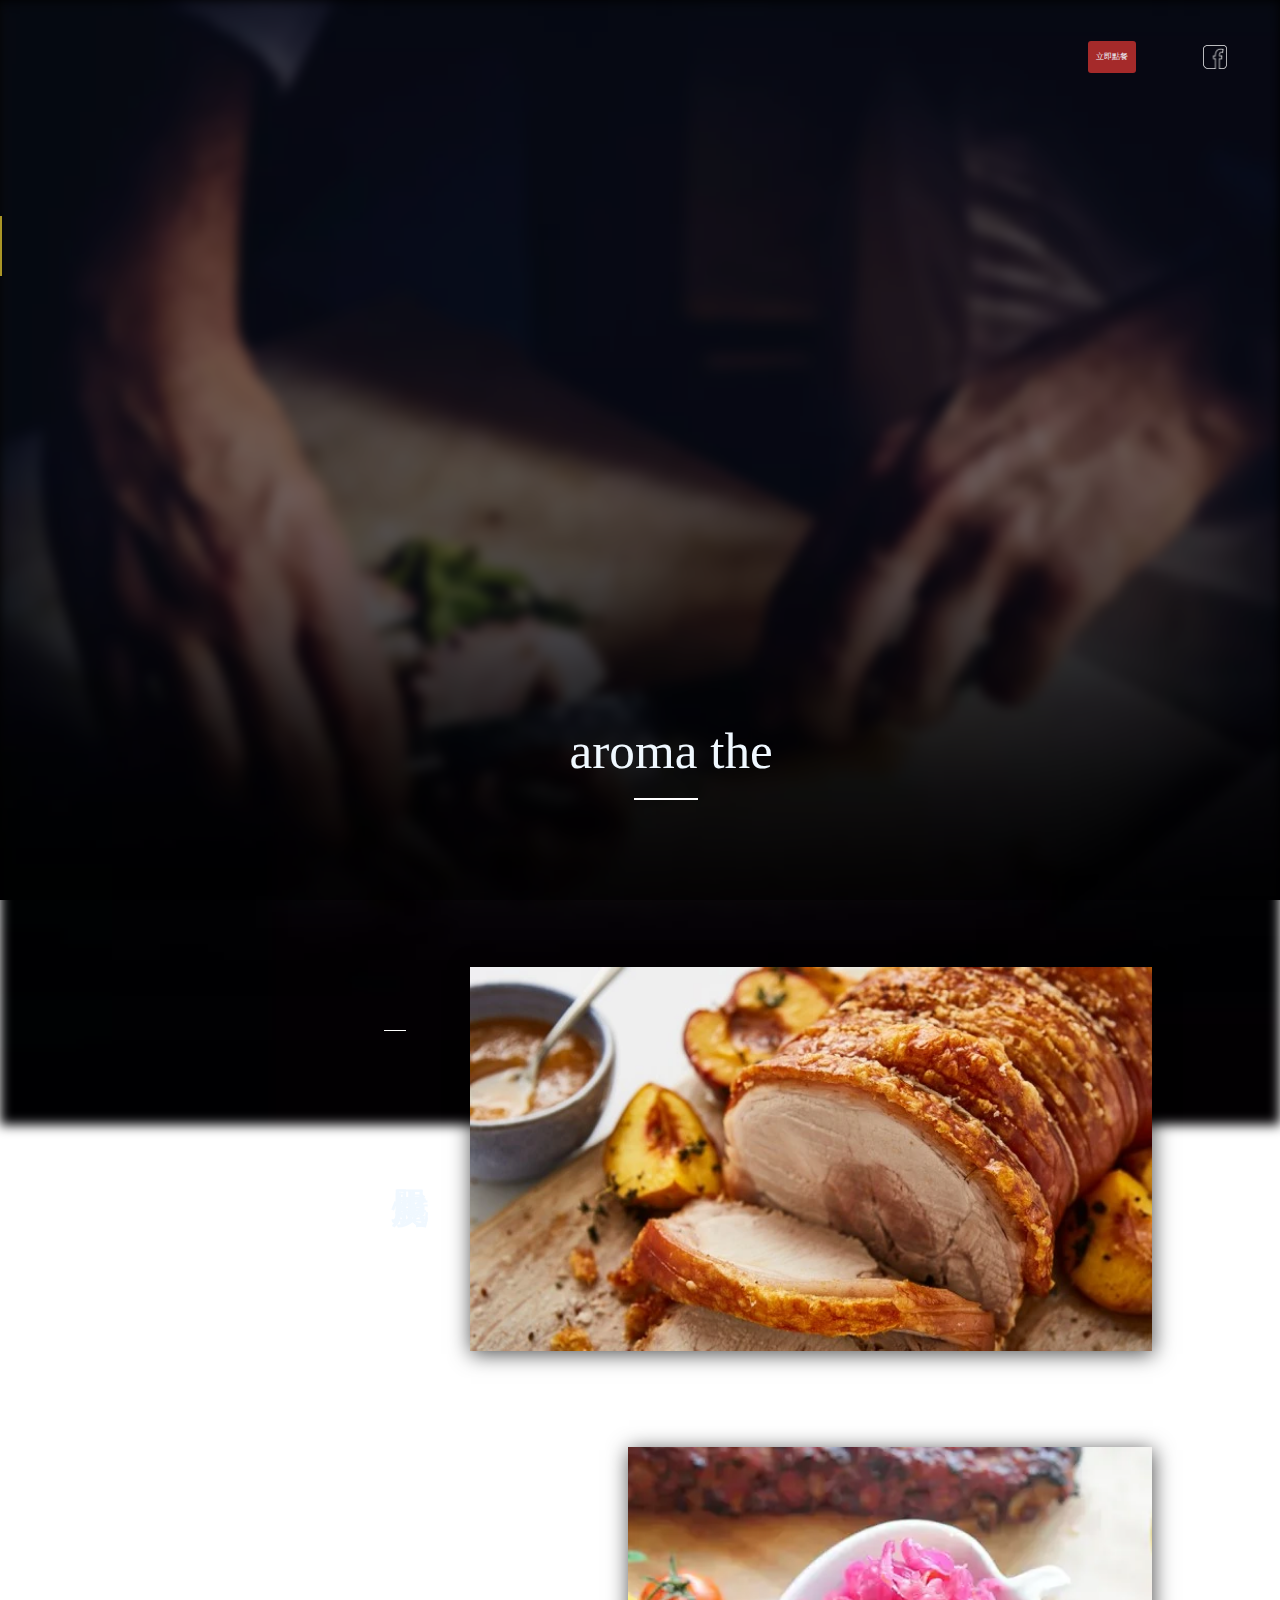
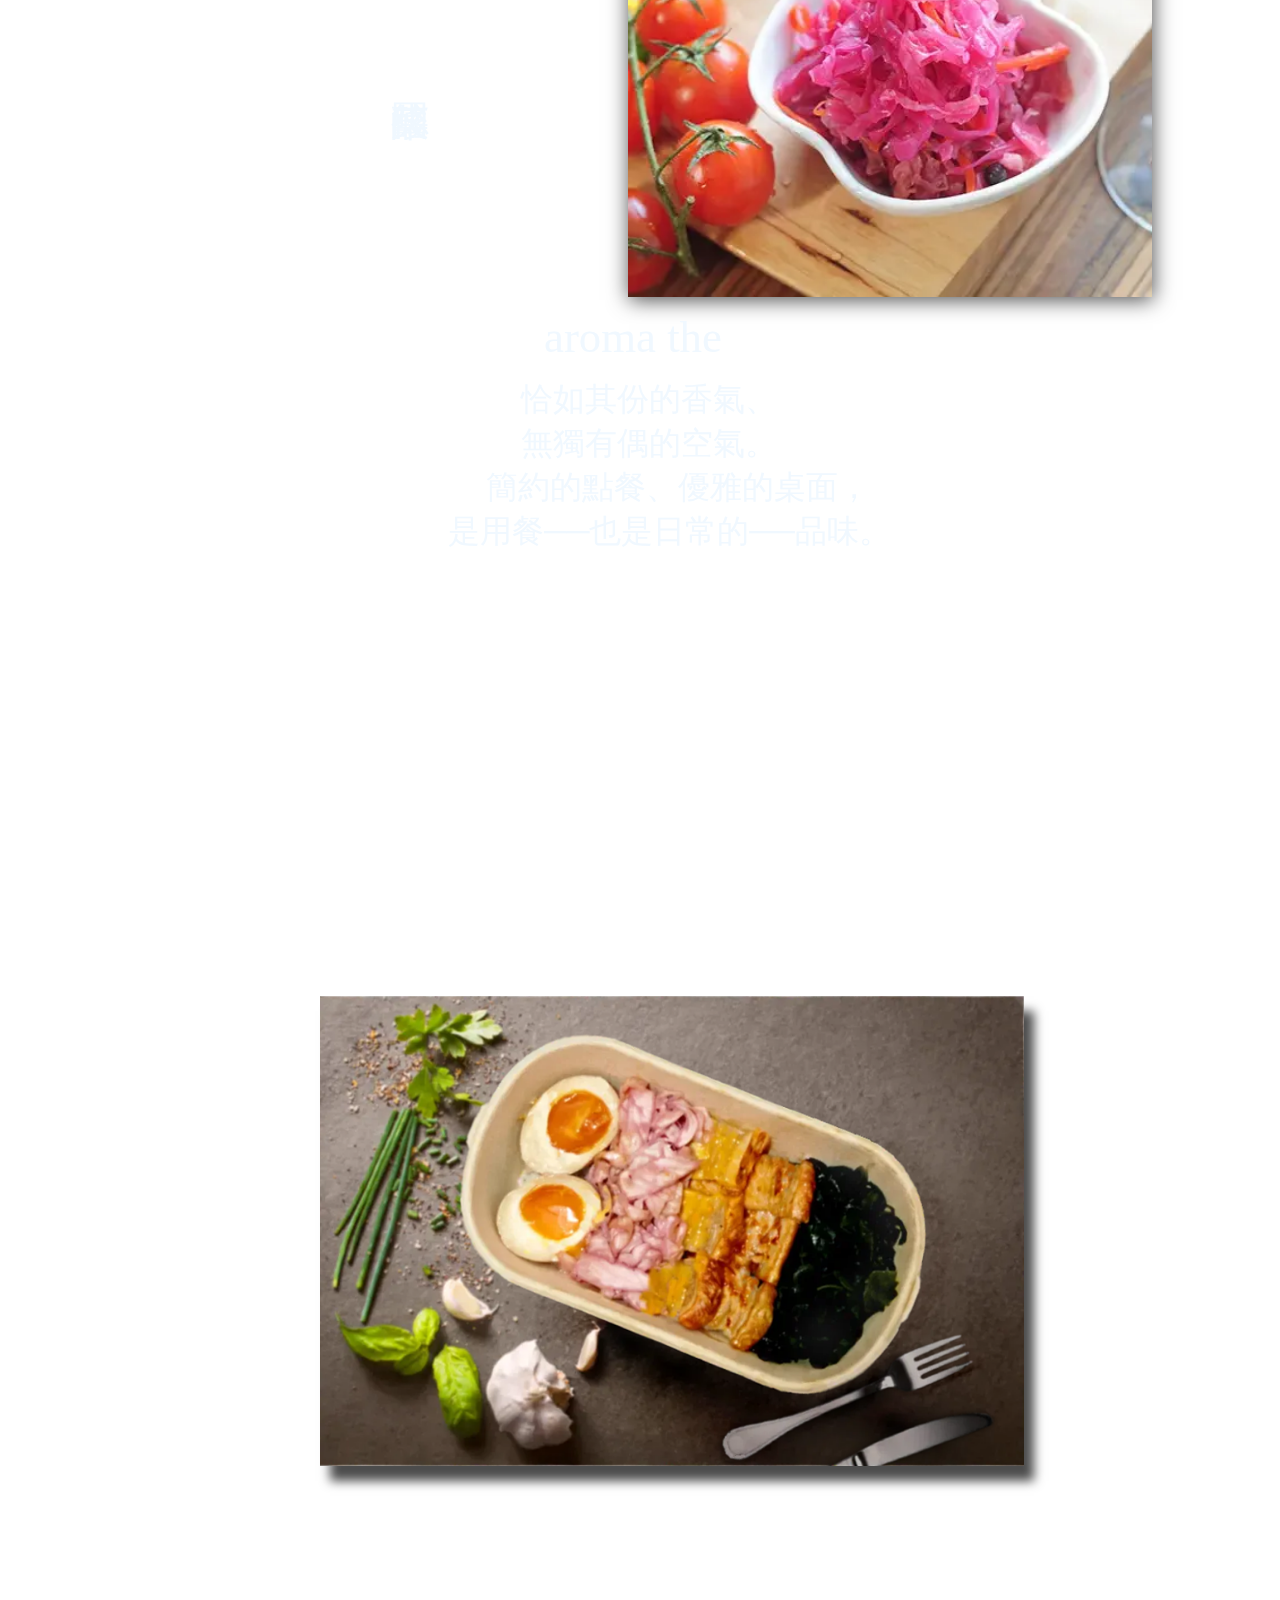
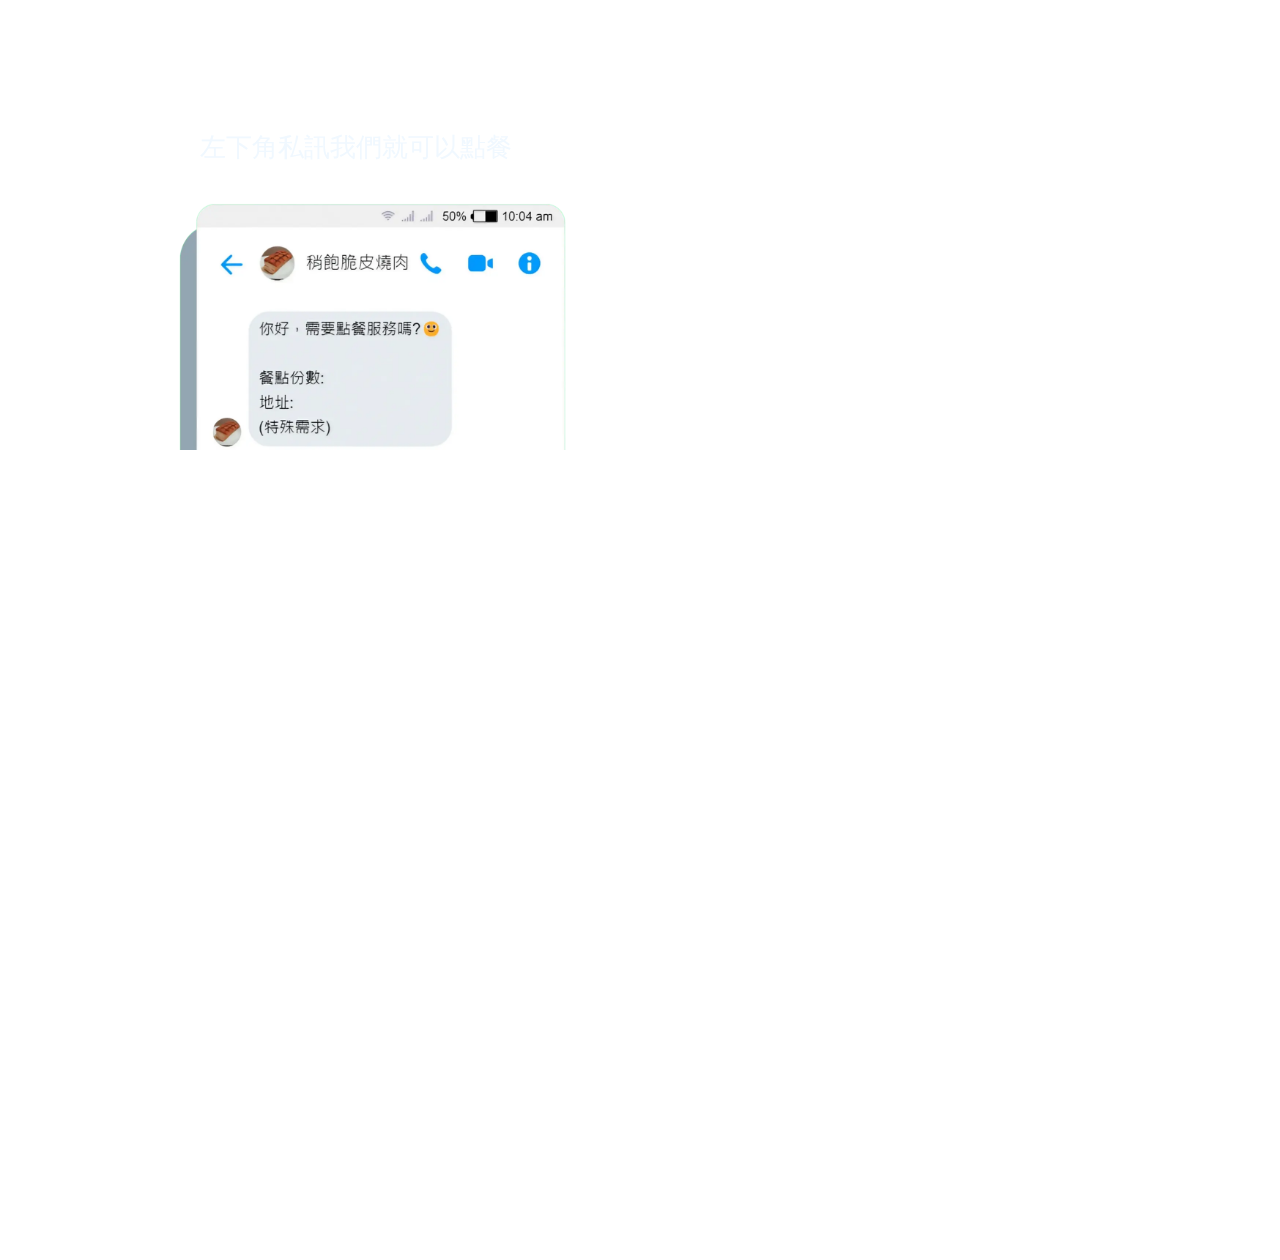
==== commit 1b116fa3: "1" ====
--- a/index copy.html
+++ b/index copy.html
@@ -94,37 +94,25 @@
         <p class="showcase_toptext">aroma the</p>
         <div class="showcase_toptext_line"></div>
     </section>
+    <div class="flex_outer_container">
+        <div class="showcase flex_inner_container">
+            <p class="showcase_text">脆皮烤里肌</p>
+            <div class="gap"></div>
+            <img class="showcase_pic" src="./豬里肌.webp" alt="溫暖的自然光灑在窗邊的砧板上。砧板上放著剛烤好分切的脆皮烤里肌，旁邊放著一碗咖啡色的燒肉沾醬與烤桃子。">
 
-    <section class="showcase container">
-        <img class="showcase_pic" src="./豬里肌.webp" alt="溫暖的自然光灑在窗邊的砧板上。砧板上放著剛烤好分切的脆皮烤里肌，旁邊放著一碗咖啡色的燒肉沾醬與烤桃子。">
-        <div class="showcase_text_line"></div>
-        <p class="showcase_text">脆皮烤里肌</p>
-        <div class="showcase_text_line2"></div>
         </div>
+        <div class="showcase flex_inner_container">
+            <p class="showcase_text">德國酸菜</p>
+            <div class="gap"></div>
+            <img class="showcase_pic" src="./水平裁切酸菜.webp" alt="艷粉色的德國酸菜盛在白色的器皿中勾起人的食慾。一旁擺設著表面晶瑩反光的一串番茄">
+        </div>
+    </div>
 
 
 
-        <img class="showcase_pic" src="./水平裁切酸菜.webp" alt="艷粉色的德國酸菜盛在白色的器皿中勾起人的食慾。一旁擺設著表面晶瑩反光的一串番茄">
-        <div class="showcase_text_line"></div>
-        <p class="showcase_text">德國酸菜</p>
-        <div class="showcase_text_line2"></div>
-        </div>
 
 
-        <img class="showcase_pic" src="./海帶芽.webp" alt="竹篩網上放著乾的海帶芽。白色的背景與之搭配，給人一種簡潔的感覺">
-        <div class="showcase_text_line"></div>
-        <p class="showcase_text">魚露海帶芽</p>
-        <div class="showcase_text_line2"></div>
-        </div>
 
-
-        <img class="showcase_pic" src="./溏心蛋.webp" alt="木桌上黑色的釉烤陶碗盛裝著兩瓣醣心蛋，濃稠的蛋黃反射著光芒，看起來金黃可口。">
-        <div class="showcase_text_line"></div>
-        <p class="showcase_text">日式溏心蛋</p>
-        <div class="showcase_text_line2"></div>
-        </div>
-
-    </section>
 
     <div class="parser1"></div>
 
@@ -156,11 +144,14 @@
 
     <section class="orderpage container" id="the_order_page">
     </section>
-    <img class="messanger_example" src="./有對話泡泡的messanger.webp" width="43%"
-        alt="透過展示一個messanger的對話紀錄來示範給客人應如何傳訊息點餐。點餐的範例是:2(份數)、台北市大安區建國南路二段(地址)、12點半到(特殊需求，沒有填時間會預設您想我們現點現送)">
-    <div class="dm_us_to_order">左下角私訊我們就可以點餐</div>
-    <div class="price_text">餐盒一份150$，免外送費。</div>
 
+    <div class="flex_container">
+        <div class="dm_us_to_order">左下角私訊我們就可以點餐</div>
+        <img class="messanger_example" src="./有對話泡泡的messanger.webp"
+            alt="透過展示一個messanger的對話紀錄來示範給客人應如何傳訊息點餐。點餐的範例是:2(份數)、台北市大安區建國南路二段(地址)、12點半到(特殊需求，沒有填時間會預設您想我們現點現送)">
+
+        <div class="price_text">餐盒一份150$，免外送費。</div>
+    </div>
 
 
     <div>
--- a/style copy.css
+++ b/style copy.css
@@ -210,7 +210,7 @@
     .show_logo1 {
         position: relative;
         width: 20vw;
-        top: -4vw;
+        top: -3vw;
         left: -1vw;
         opacity: 0;
         animation-name: fade_in_logo1;
@@ -222,7 +222,7 @@
     .not_show_logo1 {
         position: relative;
         width: 20vw;
-        top: -4vw;
+        top: -3vw;
         left: -1vw;
         animation-name: fade_out_logo1;
         animation-duration: 0.3s;
@@ -262,6 +262,13 @@
     z-index: 1;
 }
 
+.anchor_button_order_page:hover {
+    color: #fff;
+    background-color: #000
+}
+
+
+
 @media screen and (max-width:1280px) {
     .fbicon {
         width: 1.5rem;
@@ -269,7 +276,6 @@
         top: 5vh;
         left: 94vw;
         background-image: url(./Facebook徽標.png);
-
     }
 
     .anchor_button_order_page {
@@ -288,14 +294,8 @@
         z-index: 20;
     }
 
-
-
-}
-
-.anchor_button_order_page:hover {
-    color: #fff;
-    background-color: #000
-}
+}
+
 
 
 
@@ -370,16 +370,16 @@
 @keyframes going_downward {
     0% {
         left: 49.3vw;
-        bottom: 4%;
-        opacity: 0%;
+        bottom: -2%;
+
     }
 
 
 
     100% {
         left: 49.3vw;
-        bottom: -80px;
-        opacity: 100%;
+        bottom: -100px;
+
     }
 }
 
@@ -471,63 +471,65 @@
 }
 
 .showcase_toptext {
-    position: absolute;
+    position: relative;
     width: 500px;
     color: aliceblue;
-    font-size: 3vw;
-    left: 42.5%;
-    top: 115vh;
+    font-size: 4vw;
+    left: 44.5%;
+    top: -15vh;
 }
 
 .showcase_toptext_line {
-    position: absolute;
-    left: 47.2%;
-    top: 123vh;
-    width: 45px;
+    position: relative;
+    left: 49.5%;
+    top: -13vh;
+    width: 5vw;
     height: 2px;
     background-color: white;
 
 }
 
+.flex_outer_container {
+    position: relative;
+    top: 50px;
+    display: flex;
+    flex-direction: column;
+
+    gap: 6rem;
+
+}
+
+.flex_inner_container {
+    position: relative;
+    display: flex;
+
+    justify-content: space-around;
+    align-items: center;
+}
 
 .showcase_pic {
-    position: relative;
-    width: 50vw;
-    height: 40vw;
-    left: 46vw;
-    top: -10vh;
-    margin-top: 1rem;
+    margin-right: 10vw;
     box-shadow: 1px 3px 20px rgba(0, 0, 0, 0.7);
+    flex-grow: 1;
+}
+
+.gap {
+    flex-grow: 3;
 }
 
 .showcase_text {
     writing-mode: vertical-lr;
-    position: relative;
-    left: 35vw;
-    top: -65vh;
+    height: 20vw;
+    width: 0.01px;
+    border-top: 1px solid white;
+    border-bottom: 1px solid white;
+    margin-left: 30vw;
     color: aliceblue;
     font-size: 3vw;
     text-align: center;
-}
-
-.showcase_text_line {
-    position: relative;
-    left: 35.2vw;
-    top: -70vh;
-    width: 4vw;
-    height: 1px;
-    background-color: white;
-
-}
-
-.showcase_text_line2 {
-    position: relative;
-    left: 35.2vw;
-    top: -60vh;
-    width: 4vw;
-    height: 2px;
-    background-color: white;
-}
+    flex-grow: 1;
+}
+
 
 .parser {
     margin-bottom: 50%;
@@ -541,44 +543,44 @@
 
 .aroma_the_page_tittle {
 
-    font-size: 2.5vw;
-    position: relative;
-    width: 500px;
-    top: -65vh;
-    left: 44.5vw;
+    font-size: 3.5vw;
+    position: relative;
+
+    top: -40vw;
+    left: 42.5vw;
     color: aliceblue;
     padding-bottom: 15px;
 }
 
 .aroma_the_page_text {
 
-    font-size: 2vw;
-    width: 500px;
-    position: relative;
-    top: -65vh;
-    left: 42.7vw;
+    font-size: 2.5vw;
+
+    position: relative;
+    top: -40vw;
+    left: 40.7vw;
     color: aliceblue;
 
 }
 
 .aroma_the_page_text2 {
 
-    font-size: 2vw;
-    width: 500px;
-    position: relative;
-    top: -65vh;
-    left: 40vw;
+    font-size: 2.5vw;
+
+    position: relative;
+    top: -40vw;
+    left: 38vw;
     color: aliceblue;
 
 }
 
 .aroma_the_page_text3 {
 
-    font-size: 2vw;
-    width: 500px;
-    position: relative;
-    top: -65vh;
-    left: 38vw;
+    font-size: 2.5vw;
+
+    position: relative;
+    top: -40vw;
+    left: 35vw;
     color: aliceblue;
 
 }
@@ -591,7 +593,7 @@
     width: 55vw;
     height: auto;
     left: 25vw;
-    top: -40vh;
+    top: -20vh;
     /* Set up positioning */
     position: relative;
     box-shadow: 10px 15px 10px rgba(0, 0, 0, 0.7);
@@ -601,34 +603,48 @@
 
 #the_order_page {
     position: absolute;
-    top: 830vh;
-}
-
+    top: 820vh;
+}
+
+
+.flex_container {
+    position: relative;
+    top: 80px;
+    width: 100vw;
+    height: 40vh;
+
+    display: flex;
+    flex-direction: column;
+    gap: 0.5px;
+
+
+}
+
+.flex_container>div {
+    position: relative;
+    left: 200px;
+}
+
+.flex_container>img {}
 
 
 .dm_us_to_order {
     width: 50vw;
     /*我加了width的長度，這樣可以限制div不要突出到右邊，讓網頁需要往右滑*/
     font-size: 2vw;
-    position: relative;
-    top: -105vh;
-    left: 21%;
     color: aliceblue;
 }
 
 .messanger_example {
-    position: relative;
-    top: -10vh;
-    left: 11vw;
-}
-
-
+    width: 750px;
+    height: auto;
+    flex-shrink: 1;
+}
 
 .price_text {
     position: relative;
+    top: -50px;
     width: 30vw;
-    top: -20vh;
-    left: 32%;
     font-size: 1.5vw;
     color: #fff;
 
@@ -636,7 +652,7 @@
 
 .foot {
     position: relative;
-    top: 0vh;
+    bottom: -90vh;
     width: 100vw;
     height: 40px;
     background-color: #000;
@@ -647,9 +663,367 @@
 
 }
 
-
-/* 從showcase頁面到結尾 */
-@media screen and (max-width: 768px) {
+/*475
+475
+475
+475
+475
+475
+475
+475
+475
+475
+475
+475*/
+@media screen and (max-width:474.99px) {
+    .show_logo1 {
+        position: relative;
+        width: 30vw;
+        top: -6.5vw;
+        left: -3vw;
+        opacity: 0;
+        animation-name: fade_in_logo1;
+        animation-duration: 0.3s;
+        animation-iteration-count: 1;
+        animation-fill-mode: forwards;
+    }
+
+    .not_show_logo1 {
+        position: relative;
+        width: 30vw;
+        top: -6.5vw;
+        left: -3vw;
+        animation-name: fade_out_logo1;
+        animation-duration: 0.3s;
+        animation-iteration-count: 1;
+        animation-fill-mode: forwards;
+    }
+
+    .fbicon {
+        width: 1.6rem;
+        position: fixed;
+        top: 4.5vh;
+        left: 93vw;
+        background-image: url(./Facebook徽標.png);
+    }
+
+    .anchor_button_order_page {
+        width: 4.5rem;
+        height: 3 rem;
+        background-color: brown;
+        border-radius: 3px;
+        position: fixed;
+        top: 4.2vh;
+        left: 76vw;
+        font-size: 0.75rem;
+        display: flex;
+        justify-content: center;
+        align-items: center;
+        color: aliceblue;
+        z-index: 20;
+    }
+
+    @keyframes going_downward {
+        0% {
+            left: 49.3vw;
+            bottom: -2%;
+
+        }
+
+        100% {
+            left: 49.3vw;
+            bottom: -40px;
+
+        }
+    }
+
+    .pls_scroll_down_not_showed {
+        position: absolute;
+        width: 1.2px;
+        height: 60px;
+        background-color: rgb(170, 150, 38);
+        animation-name: scroll_down_not_showed;
+        animation-duration: 1.3s;
+        animation-delay: 90ms;
+        animation-iteration-count: 1;
+
+    }
+
+
+    .show_scroll_text_vertical {
+        writing-mode: vertical-lr;
+        position: absolute;
+        top: 80vh;
+        left: 49.3vw;
+        transform: translate(-50%, 0%);
+        font-size: 0.75rem;
+
+        letter-spacing: 2px;
+        color: aliceblue;
+        animation-name: show_scroll_text;
+        animation-duration: 0.3s;
+        animation-iteration-count: 1;
+        animation-fill-mode: forwards;
+        opacity: 0%;
+    }
+
+
+
+    .not_show_scroll_text_vertical {
+        writing-mode: vertical-lr;
+        position: absolute;
+        top: 80vh;
+        left: 49.3vw;
+        transform: translate(-50%, 0%);
+        font-size: 0.75rem;
+
+        letter-spacing: 2px;
+        color: aliceblue;
+        animation-name: not_show_scroll_text;
+        animation-duration: 0.2s;
+        animation-iteration-count: 1;
+        animation-fill-mode: forwards;
+    }
+
+    .showcase_toptext {
+        position: relative;
+        width: 500px;
+        color: aliceblue;
+        font-size: 5vw;
+        left: 40.5%;
+        top: 80vh;
+    }
+
+    .showcase_toptext_line {
+        position: relative;
+        left: 47.2%;
+        top: 81vh;
+        width: 6vw;
+        height: 2px;
+        background-color: white;
+    }
+
+    .showcase_pic {
+        position: relative;
+        width: 50vw;
+        height: 40vw;
+        left: 36vw;
+        top: 85vh;
+        margin-top: 1rem;
+        box-shadow: 1px 3px 20px rgba(0, 0, 0, 0.7);
+    }
+
+    .showcase_text {
+        writing-mode: vertical-lr;
+        position: relative;
+        left: 23vw;
+        top: 160vw;
+        color: aliceblue;
+        font-size: 3vw;
+
+        height: 100px;
+        border-top: 1px solid #fff;
+        border-bottom: 1px solid #fff;
+    }
+
+
+    .aroma_the_page_tittle {
+        font-size: 6vw;
+        position: relative;
+        width: 500px;
+        top: 80vh;
+        left: 35.5vw;
+        color: aliceblue;
+        padding-bottom: 15px;
+    }
+
+    .aroma_the_page_text {
+
+        font-size: 4vw;
+        width: 500px;
+        position: relative;
+        top: 80vh;
+        left: 34.7vw;
+        color: aliceblue;
+
+    }
+
+    .aroma_the_page_text2 {
+
+        font-size: 4vw;
+        width: 500px;
+        position: relative;
+        top: 80vh;
+        left: 29vw;
+        color: aliceblue;
+
+    }
+
+    .aroma_the_page_text3 {
+
+        font-size: 4vw;
+        width: 500px;
+        position: relative;
+        top: 80vh;
+        left: 24vw;
+        color: aliceblue;
+
+    }
+
+    .whole_set_img {
+
+        /* Set up proportionate scaling */
+        width: 85vw;
+        height: auto;
+        left: 8vw;
+        top: 100vh;
+        /* Set up positioning */
+        position: relative;
+        box-shadow: 10px 15px 10px rgba(0, 0, 0, 0.7);
+        margin-top: 110px;
+
+    }
+
+    #the_order_page {
+        position: absolute;
+        top: 1360vh;
+    }
+
+    .flex_container {
+        position: relative;
+        top: 120vh;
+        width: 100vw;
+        height: 40vh;
+        display: flex;
+        flex-direction: column;
+        gap: 0.5px;
+
+
+    }
+
+    .flex_container>div {
+        position: relative;
+        left: 35vw;
+    }
+
+    .flex_container>img {}
+
+
+    .dm_us_to_order {
+        width: 100vw;
+        /*我加了width的長度，這樣可以限制div不要突出到右邊，讓網頁需要往右滑*/
+        font-size: 2vw;
+        color: aliceblue;
+    }
+
+    .messanger_example {
+        width: 750px;
+        height: auto;
+        flex-shrink: 1;
+    }
+
+    .price_text {
+        position: relative;
+        top: -20px;
+        width: 60vw;
+        font-size: 1.5vw;
+        color: #fff;
+
+    }
+
+    .foot {
+        position: relative;
+        top: 140vh;
+        width: 100vw;
+        height: 40px;
+        background-color: #000;
+        color: #fff;
+        font-size: 2vw;
+        text-indent: 32vw;
+        line-height: 20px;
+    }
+}
+
+/* 475-767
+475-767
+475-767
+475-767
+475-767
+475-767
+475-767
+475-767
+475-767
+475-767*/
+@media (min-width: 475px) and (max-width: 767.99px) {
+    .fbicon {
+        width: 1.6rem;
+        position: fixed;
+        top: 4.5vh;
+        left: 93vw;
+        background-image: url(./Facebook徽標.png);
+    }
+
+    .anchor_button_order_page {
+        width: 4.5rem;
+        height: 3 rem;
+        background-color: brown;
+        border-radius: 3px;
+        position: fixed;
+        top: 4.2vh;
+        left: 76vw;
+        font-size: 0.75rem;
+        display: flex;
+        justify-content: center;
+        align-items: center;
+        color: aliceblue;
+        z-index: 20;
+    }
+
+    @keyframes going_downward {
+        0% {
+            left: 49.3vw;
+            bottom: -1%;
+        }
+
+        100% {
+            left: 49.3vw;
+            bottom: -60px;
+
+        }
+    }
+
+    .show_scroll_text_vertical {
+        writing-mode: vertical-lr;
+        position: absolute;
+        top: 80vh;
+        left: 49.3vw;
+        transform: translate(-50%, 0%);
+        font-size: 1rem;
+
+        letter-spacing: 2px;
+        color: aliceblue;
+        animation-name: show_scroll_text;
+        animation-duration: 0.3s;
+        animation-iteration-count: 1;
+        animation-fill-mode: forwards;
+        opacity: 0%;
+    }
+
+
+    .not_show_scroll_text_vertical {
+        writing-mode: vertical-lr;
+        position: absolute;
+        top: 80vh;
+        left: 49.3vw;
+        transform: translate(-50%, 0%);
+        font-size: 1rem;
+        color: aliceblue;
+        animation-name: not_show_scroll_text;
+        animation-duration: 0.2s;
+        animation-iteration-count: 1;
+        animation-fill-mode: forwards;
+    }
+
     .showcase_toptext {
         position: relative;
         width: 40vw;
@@ -669,12 +1043,11 @@
 
     }
 
-
     .showcase_pic {
         position: relative;
         width: 50vw;
         height: 40vw;
-        left: 46vw;
+        left: 36vw;
         top: 80vh;
         margin-top: 1rem;
         box-shadow: 1px 3px 20px rgba(0, 0, 0, 0.7);
@@ -683,84 +1056,68 @@
     .showcase_text {
         writing-mode: vertical-lr;
         position: relative;
-        left: 35vw;
-        top: 66vh;
+        left: 25vw;
+        top: 62vh;
         color: aliceblue;
         font-size: 3vw;
+        height: 20vw;
+        border-top: 1px solid white;
+        border-bottom: 1px solid white;
         text-align: center;
     }
 
-    .showcase_text_line {
-        position: relative;
-        left: 35.1vw;
-        top: 65vh;
-        width: 4vw;
-        height: 1px;
-        background-color: white;
-
-    }
-
-    .showcase_text_line2 {
-        position: relative;
-        left: 35.1vw;
-        top: 68vh;
-        width: 4vw;
-        height: 1px;
-        background-color: white;
-    }
+
 
     .aroma_the_page_tittle {
 
-        font-size: 2.5vw;
+        font-size: 6vw;
         position: relative;
         width: 500px;
         top: 65vh;
-        left: 44.5vw;
+        left: 34.5vw;
         color: aliceblue;
         padding-bottom: 15px;
     }
 
     .aroma_the_page_text {
 
-        font-size: 2vw;
+        font-size: 4vw;
         width: 500px;
         position: relative;
         top: 65vh;
-        left: 42.7vw;
+        left: 32.7vw;
         color: aliceblue;
 
     }
 
     .aroma_the_page_text2 {
 
-        font-size: 2vw;
+        font-size: 4vw;
         width: 500px;
         position: relative;
         top: 65vh;
-        left: 40vw;
+        left: 28vw;
         color: aliceblue;
 
     }
 
     .aroma_the_page_text3 {
 
-        font-size: 2vw;
+        font-size: 4vw;
         width: 500px;
         position: relative;
         top: 65vh;
-        left: 38vw;
-        color: aliceblue;
-
-    }
-
-
+        left: 23vw;
+        color: aliceblue;
+
+    }
 
     .whole_set_img {
 
         /* Set up proportionate scaling */
-        width: 55vw;
+        width: 70vw;
         height: auto;
-        left: 25vw;
+        left: 18vw;
         top: 70vh;
         /* Set up positioning */
         position: relative;
@@ -773,29 +1130,47 @@
         position: absolute;
         top: 600vh;
     }
+
+
+    .flex_container {
+        position: relative;
+        top: 82vh;
+        width: 100vw;
+        height: 40vh;
+
+        display: flex;
+        flex-direction: column;
+        gap: 0.5px;
+
+
+    }
+
+    .flex_container>div {
+        position: relative;
+        left: 200px;
+    }
+
+    .flex_container>img {}
+
 
     .dm_us_to_order {
         width: 50vw;
         /*我加了width的長度，這樣可以限制div不要突出到右邊，讓網頁需要往右滑*/
         font-size: 3vw;
-        position: relative;
-        top: 62vh;
-        left: 18%;
         color: aliceblue;
     }
 
     .messanger_example {
-        position: relative;
-        top: 90vh;
-        left: 11vw;
+        width: 750px;
+        height: auto;
+        flex-shrink: 1;
     }
 
     .price_text {
         position: relative;
-        width: 50vw;
-        top: 87vh;
-        left: 28%;
-        font-size: 3vw;
+        top: -50px;
+        width: 30vw;
+        font-size: 2vw;
         color: #fff;
 
     }
@@ -808,11 +1183,25 @@
         background-color: #000;
         color: #fff;
         font-size: 3vw;
-        text-indent: 40vw;
+        text-indent: 20vw;
         line-height: 20px;
 
     }
 }
+
+/*768-1023
+768-1023
+768-1023
+768-1023
+768-1023
+768-1023
+768-1023
+768-1023
+768-1023
+768-1023
+768-1023
+768-1023*/
+@media (min-width: 768px) and (max-width: 1023.99px) {}
 
 /*11111111111111
 11111111111111
